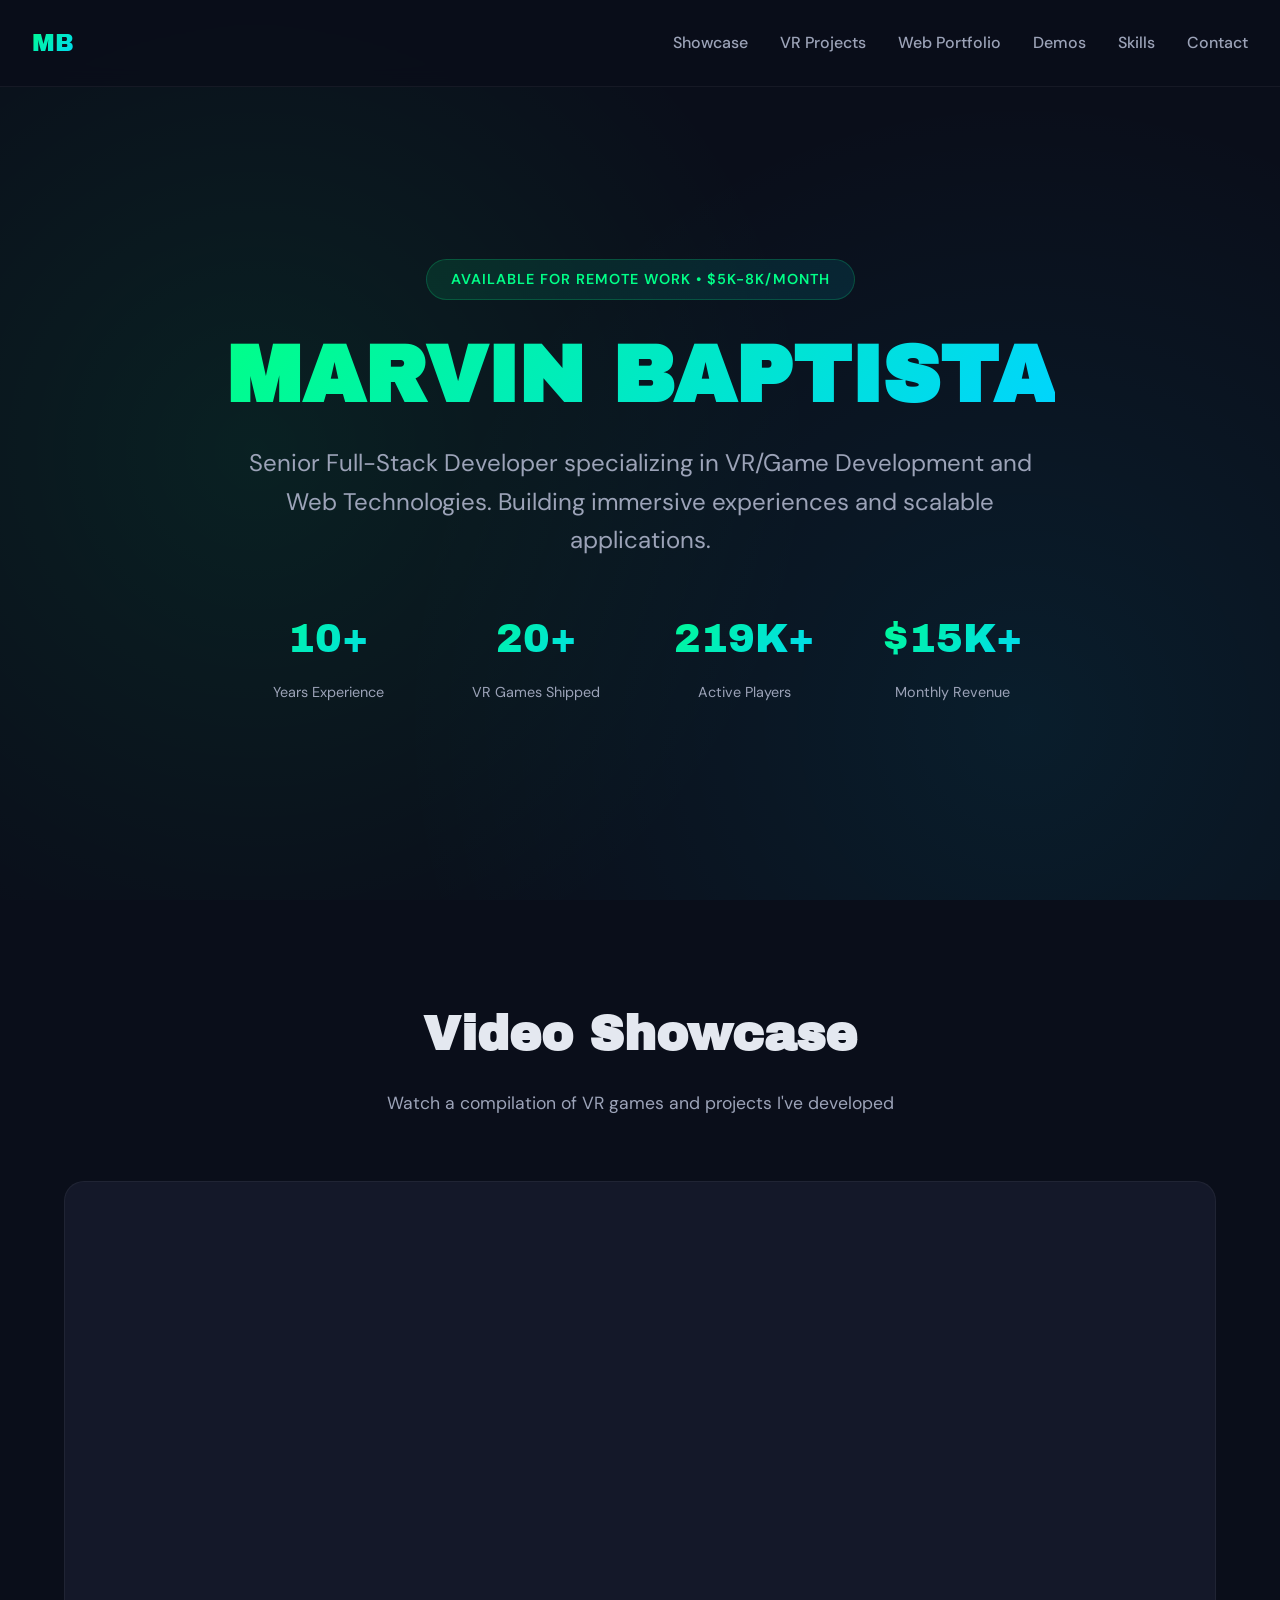
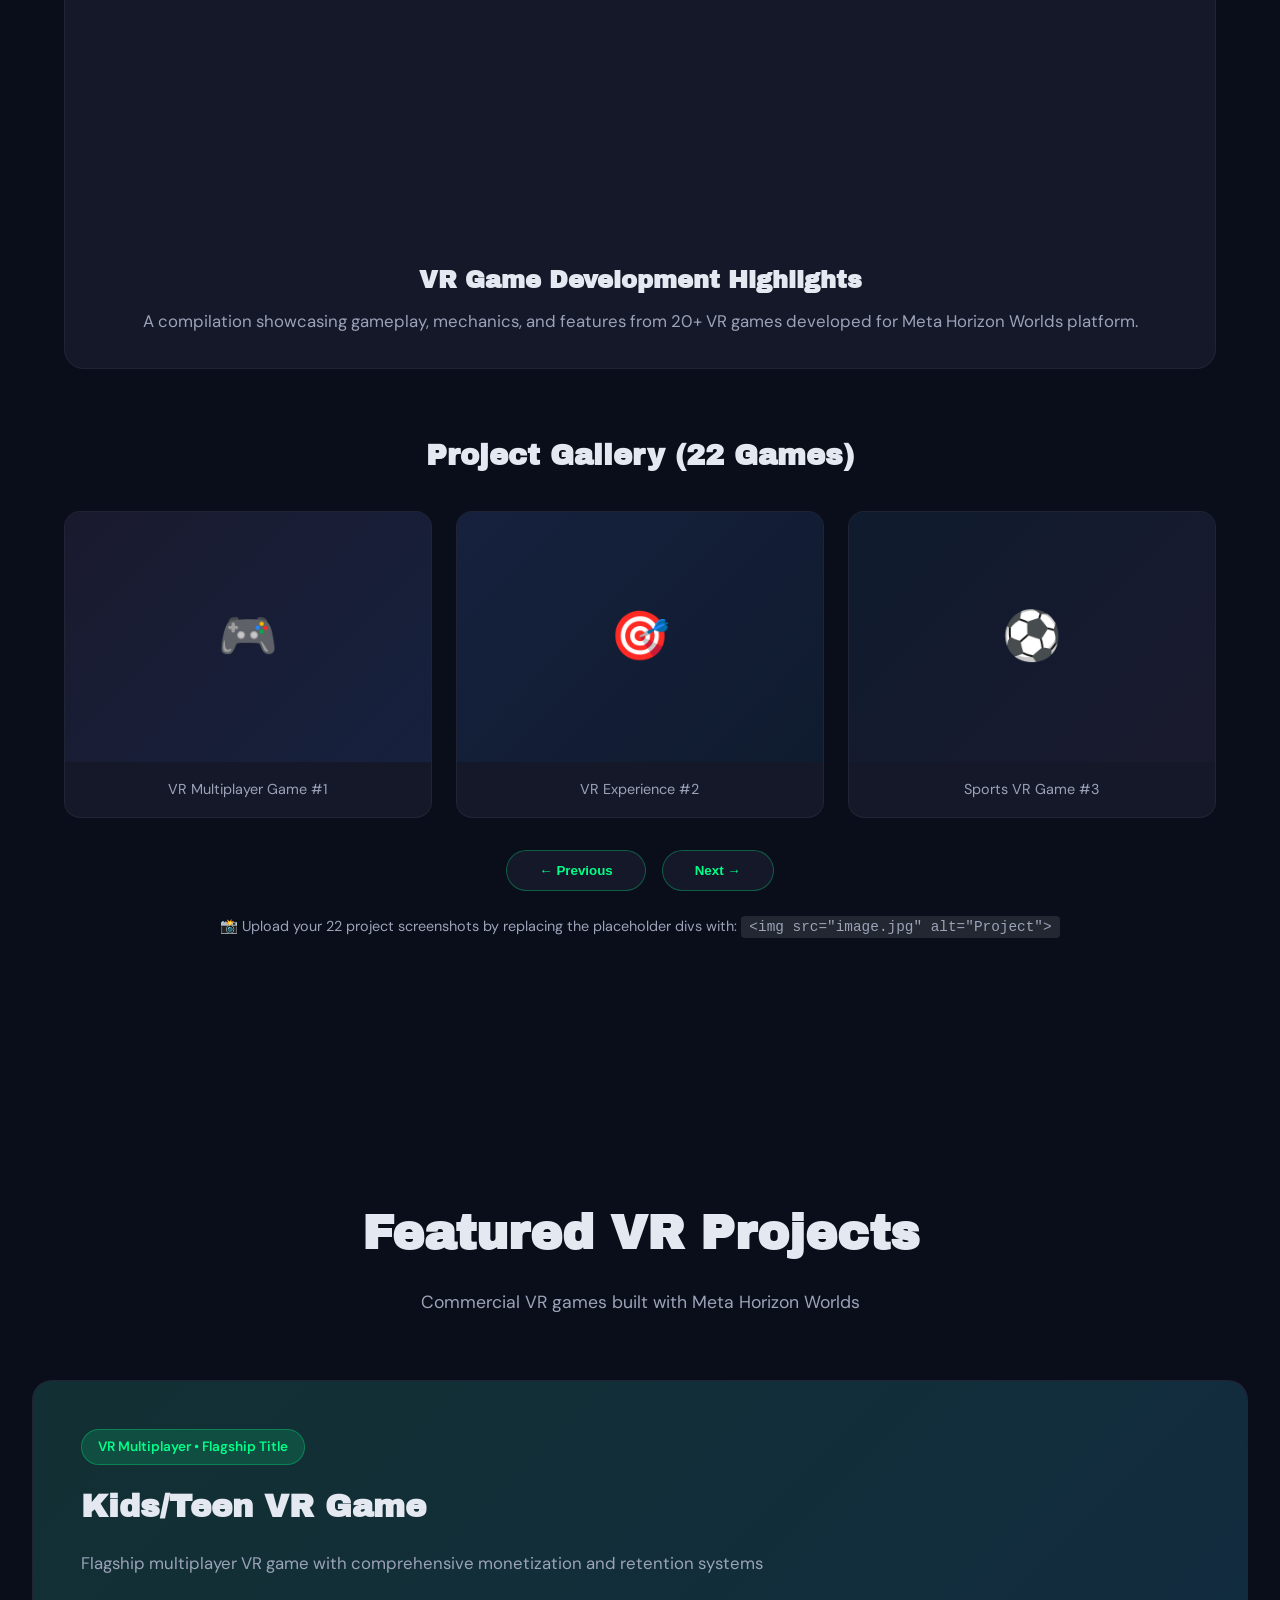
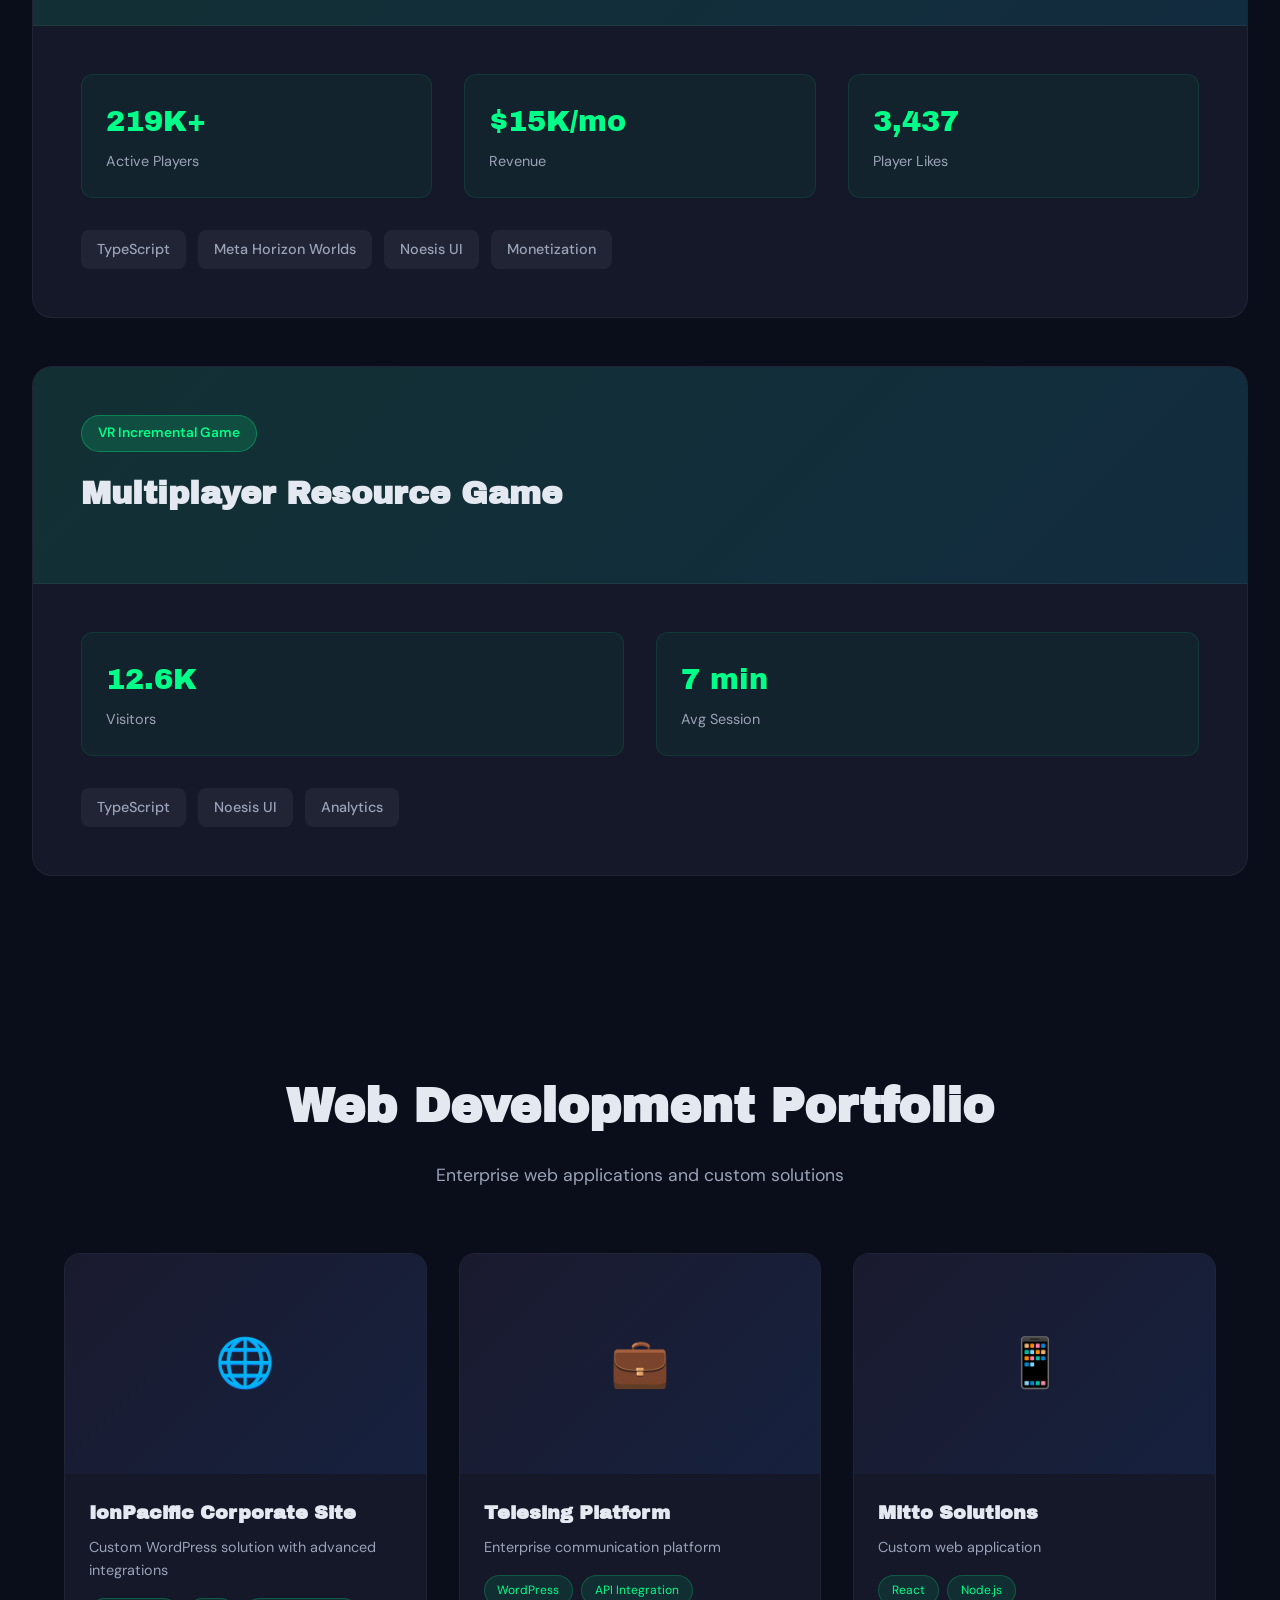
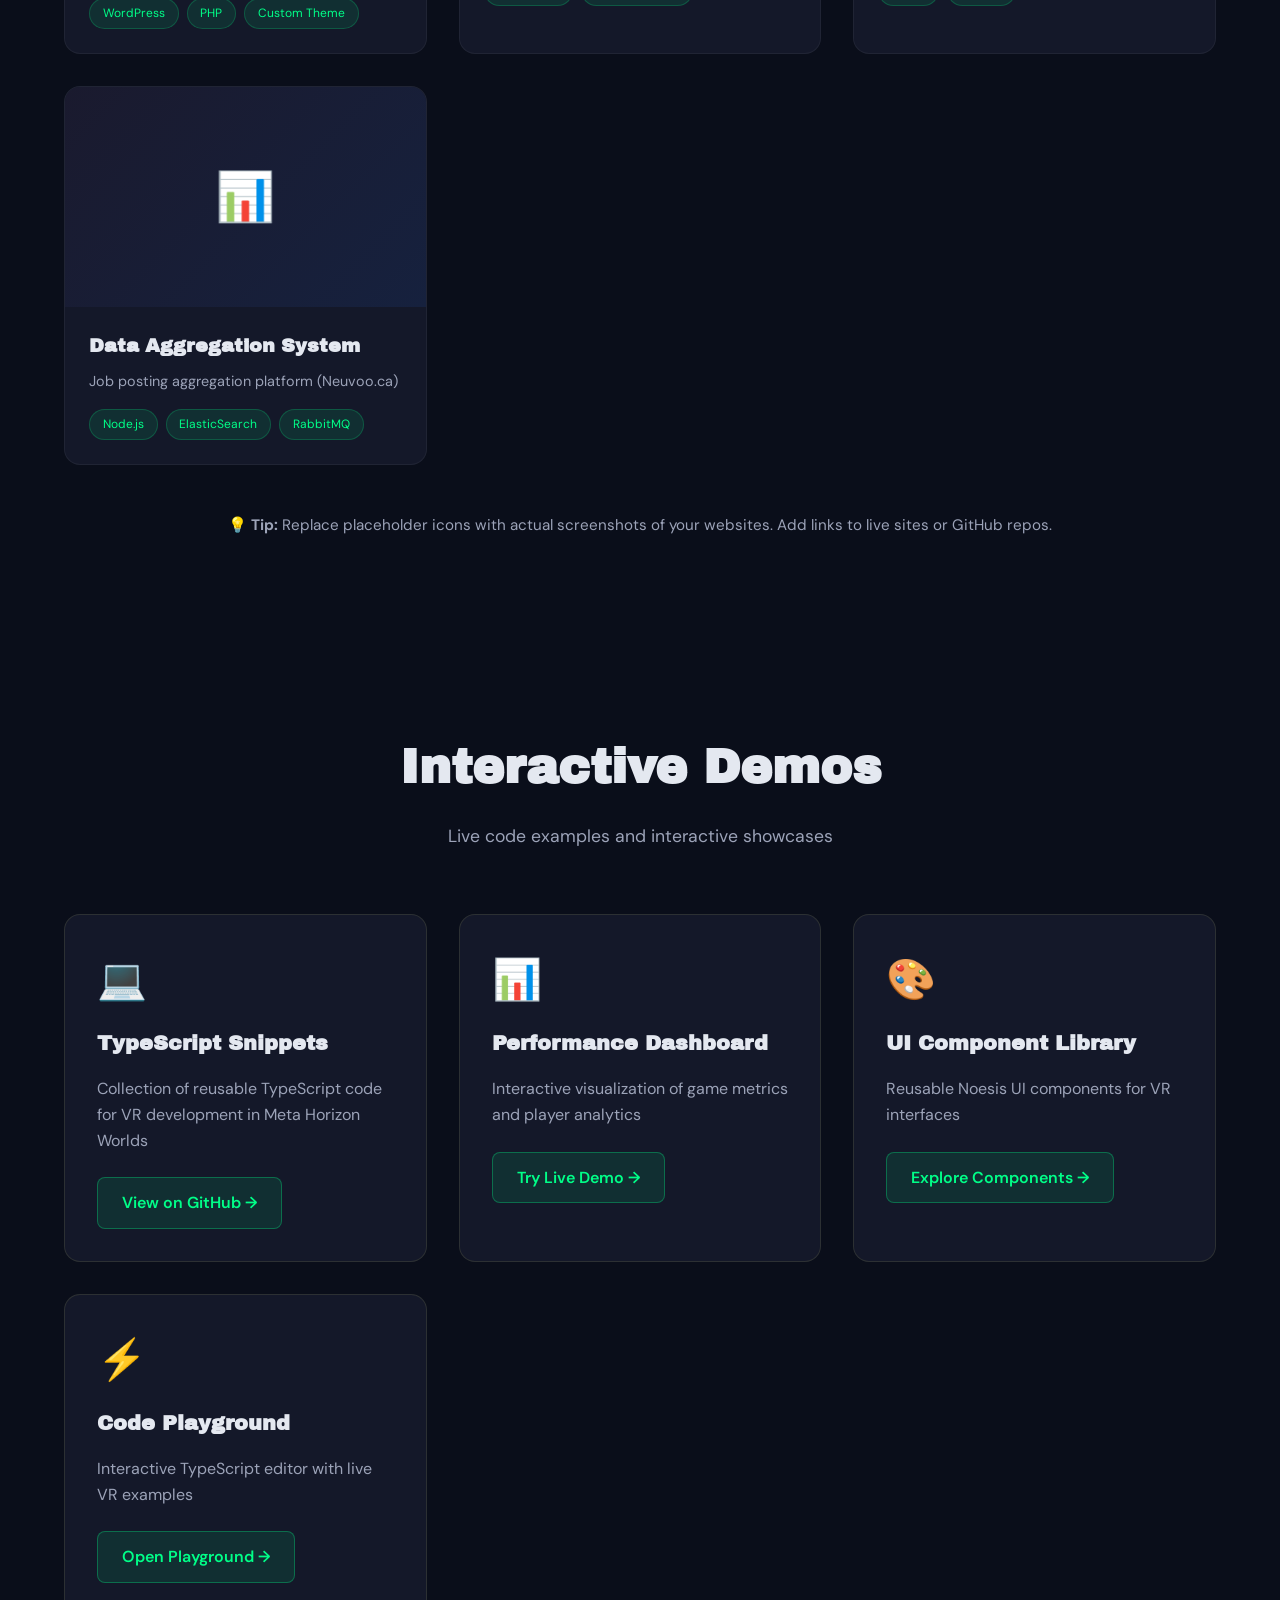
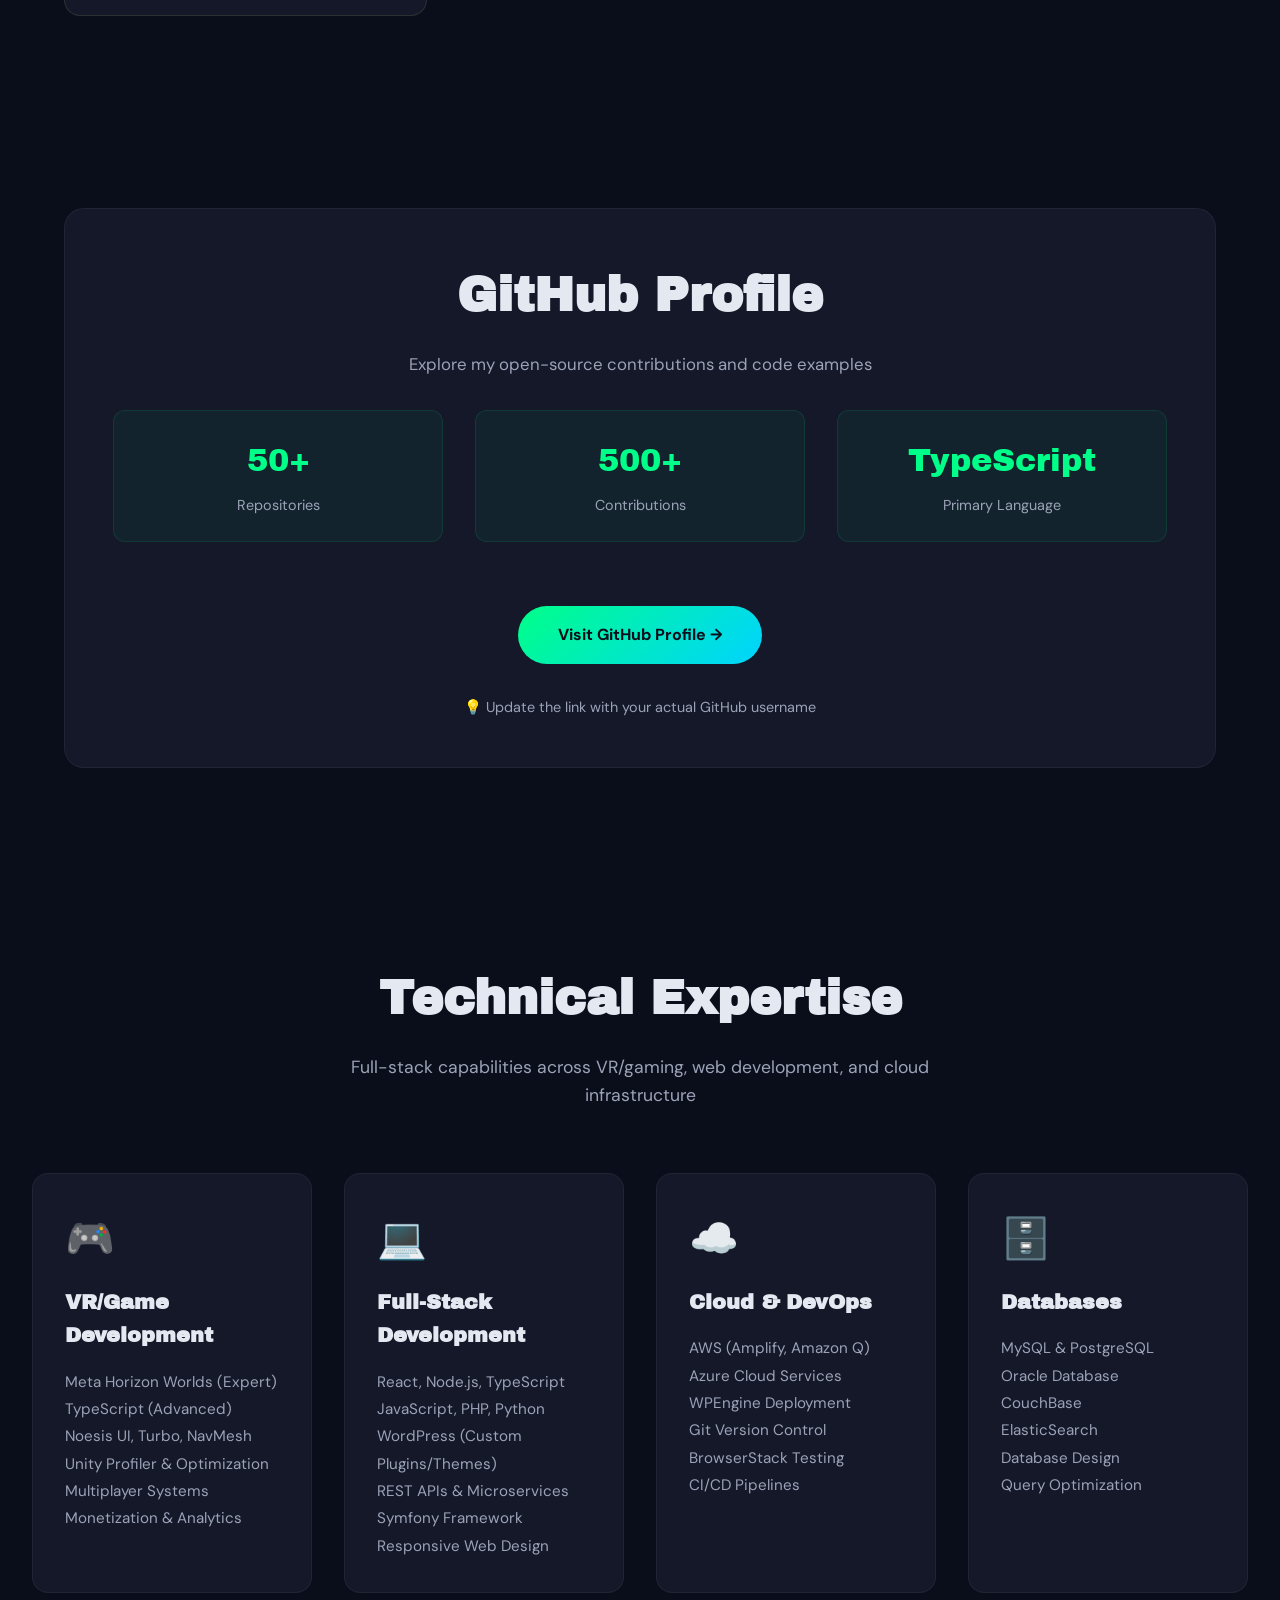
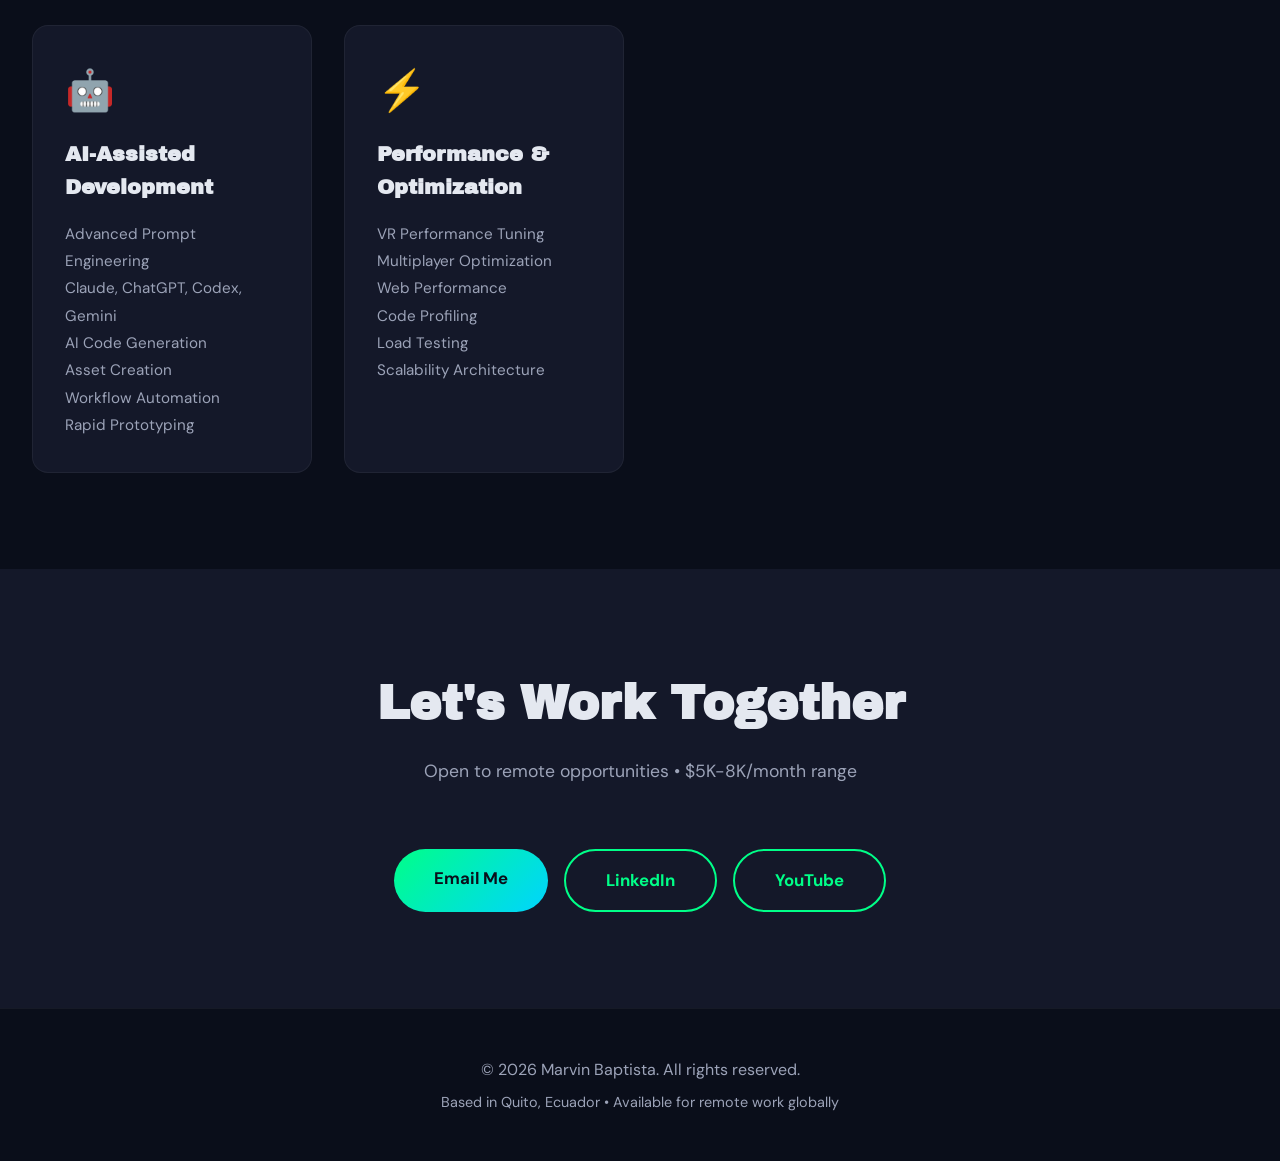
==== index.html @ b7f927a3 "Create index.html" ====
<!DOCTYPE html>
<html lang="en">
<head>
    <meta charset="UTF-8">
    <meta name="viewport" content="width=device-width, initial-scale=1.0">
    <title>Marvin Baptista - Senior Full-Stack Developer | VR/Game Development</title>
    <meta name="description" content="Senior Full-Stack Developer specializing in VR/Game Development and Web Technologies. 10+ years experience, 20+ shipped VR games, $15K+ monthly revenue.">
    
    <link rel="preconnect" href="https://fonts.googleapis.com">
    <link rel="preconnect" href="https://fonts.gstatic.com" crossorigin>
    <link href="https://fonts.googleapis.com/css2?family=Archivo+Black&family=DM+Sans:wght@400;500;700&display=swap" rel="stylesheet">
    
    <style>
        * {
            margin: 0;
            padding: 0;
            box-sizing: border-box;
        }

        :root {
            --bg-dark: #0a0e1a;
            --bg-card: #141829;
            --accent-primary: #00ff88;
            --accent-secondary: #00d4ff;
            --text-primary: #e4e8f0;
            --text-secondary: #9ca3b8;
            --gradient-1: linear-gradient(135deg, #00ff88 0%, #00d4ff 100%);
            --gradient-2: linear-gradient(135deg, rgba(0, 255, 136, 0.1) 0%, rgba(0, 212, 255, 0.1) 100%);
        }

        html {
            scroll-behavior: smooth;
        }

        body {
            font-family: 'DM Sans', -apple-system, BlinkMacSystemFont, sans-serif;
            background: var(--bg-dark);
            color: var(--text-primary);
            line-height: 1.6;
            overflow-x: hidden;
        }

        /* Navigation */
        nav {
            position: fixed;
            top: 0;
            width: 100%;
            background: rgba(10, 14, 26, 0.95);
            backdrop-filter: blur(10px);
            z-index: 1000;
            padding: 1.5rem 0;
            border-bottom: 1px solid rgba(255, 255, 255, 0.05);
        }

        nav .container {
            max-width: 1400px;
            margin: 0 auto;
            padding: 0 2rem;
            display: flex;
            justify-content: space-between;
            align-items: center;
        }

        nav .logo {
            font-family: 'Archivo Black', sans-serif;
            font-size: 1.5rem;
            background: var(--gradient-1);
            -webkit-background-clip: text;
            -webkit-text-fill-color: transparent;
            background-clip: text;
        }

        nav ul {
            display: flex;
            gap: 2rem;
            list-style: none;
        }

        nav a {
            color: var(--text-secondary);
            text-decoration: none;
            font-weight: 500;
            transition: color 0.3s;
        }

        nav a:hover {
            color: var(--accent-primary);
        }

        /* Hero Section */
        .hero {
            min-height: 100vh;
            display: flex;
            align-items: center;
            justify-content: center;
            position: relative;
            padding: 8rem 2rem 4rem;
            overflow: hidden;
        }

        .hero::before {
            content: '';
            position: absolute;
            top: 0;
            left: 0;
            right: 0;
            bottom: 0;
            background: 
                radial-gradient(circle at 20% 50%, rgba(0, 255, 136, 0.08) 0%, transparent 50%),
                radial-gradient(circle at 80% 80%, rgba(0, 212, 255, 0.08) 0%, transparent 50%);
            pointer-events: none;
        }

        .hero-content {
            max-width: 1200px;
            text-align: center;
            position: relative;
            z-index: 1;
        }

        .hero-label {
            display: inline-block;
            padding: 0.5rem 1.5rem;
            background: var(--gradient-2);
            border: 1px solid rgba(0, 255, 136, 0.2);
            border-radius: 50px;
            color: var(--accent-primary);
            font-size: 0.9rem;
            font-weight: 600;
            margin-bottom: 2rem;
            text-transform: uppercase;
            letter-spacing: 1px;
        }

        .hero h1 {
            font-family: 'Archivo Black', sans-serif;
            font-size: clamp(2.5rem, 8vw, 5rem);
            line-height: 1.1;
            margin-bottom: 1.5rem;
            background: var(--gradient-1);
            -webkit-background-clip: text;
            -webkit-text-fill-color: transparent;
            background-clip: text;
        }

        .hero .subtitle {
            font-size: clamp(1.1rem, 2.5vw, 1.5rem);
            color: var(--text-secondary);
            max-width: 800px;
            margin: 0 auto 3rem;
            font-weight: 400;
        }

        .hero-stats {
            display: grid;
            grid-template-columns: repeat(auto-fit, minmax(150px, 1fr));
            gap: 2rem;
            max-width: 800px;
            margin: 0 auto;
        }

        .stat {
            text-align: center;
        }

        .stat-number {
            font-family: 'Archivo Black', sans-serif;
            font-size: 2.5rem;
            background: var(--gradient-1);
            -webkit-background-clip: text;
            -webkit-text-fill-color: transparent;
            background-clip: text;
            display: block;
            margin-bottom: 0.5rem;
        }

        .stat-label {
            color: var(--text-secondary);
            font-size: 0.9rem;
        }

        /* Container */
        .container {
            max-width: 1400px;
            margin: 0 auto;
            padding: 0 2rem;
        }

        /* Section */
        section {
            padding: 6rem 2rem;
        }

        .section-title {
            font-family: 'Archivo Black', sans-serif;
            font-size: clamp(2rem, 5vw, 3rem);
            margin-bottom: 1rem;
            text-align: center;
        }

        .section-subtitle {
            text-align: center;
            color: var(--text-secondary);
            font-size: 1.1rem;
            max-width: 600px;
            margin: 0 auto 4rem;
        }

        /* Video Showcase Section */
        .video-showcase {
            background: var(--bg-card);
            border-radius: 20px;
            overflow: hidden;
            max-width: 1200px;
            margin: 0 auto 4rem;
            border: 1px solid rgba(255, 255, 255, 0.05);
        }

        .video-container {
            position: relative;
            padding-bottom: 56.25%; /* 16:9 */
            height: 0;
            overflow: hidden;
        }

        .video-container iframe {
            position: absolute;
            top: 0;
            left: 0;
            width: 100%;
            height: 100%;
        }

        .video-info {
            padding: 2rem;
            text-align: center;
        }

        .video-info h3 {
            font-family: 'Archivo Black', sans-serif;
            font-size: 1.5rem;
            margin-bottom: 0.5rem;
        }

        /* Project Gallery Carousel */
        .gallery-carousel {
            position: relative;
            max-width: 1200px;
            margin: 0 auto 4rem;
            overflow: hidden;
        }

        .carousel-container {
            display: flex;
            transition: transform 0.5s ease;
            gap: 1.5rem;
        }

        .carousel-item {
            min-width: calc(33.333% - 1rem);
            background: var(--bg-card);
            border-radius: 16px;
            overflow: hidden;
            border: 1px solid rgba(255, 255, 255, 0.05);
            transition: transform 0.3s;
        }

        .carousel-item:hover {
            transform: scale(1.05);
        }

        .carousel-item img {
            width: 100%;
            height: 250px;
            object-fit: cover;
            background: linear-gradient(135deg, #1a1a2e 0%, #16213e 100%);
            display: flex;
            align-items: center;
            justify-content: center;
            color: var(--text-secondary);
            font-size: 0.9rem;
        }

        .carousel-caption {
            padding: 1rem;
            text-align: center;
            font-size: 0.9rem;
            color: var(--text-secondary);
        }

        .carousel-controls {
            display: flex;
            justify-content: center;
            gap: 1rem;
            margin-top: 2rem;
        }

        .carousel-btn {
            background: var(--bg-card);
            border: 1px solid rgba(0, 255, 136, 0.3);
            color: var(--accent-primary);
            padding: 0.75rem 2rem;
            border-radius: 50px;
            cursor: pointer;
            font-weight: 600;
            transition: all 0.3s;
        }

        .carousel-btn:hover {
            background: rgba(0, 255, 136, 0.1);
            transform: translateY(-2px);
        }

        /* Web Portfolio Grid */
        .web-portfolio-grid {
            display: grid;
            grid-template-columns: repeat(auto-fill, minmax(350px, 1fr));
            gap: 2rem;
            max-width: 1400px;
            margin: 0 auto;
        }

        .portfolio-item {
            background: var(--bg-card);
            border-radius: 16px;
            overflow: hidden;
            border: 1px solid rgba(255, 255, 255, 0.05);
            transition: transform 0.3s, box-shadow 0.3s;
            cursor: pointer;
        }

        .portfolio-item:hover {
            transform: translateY(-5px);
            box-shadow: 0 20px 60px rgba(0, 255, 136, 0.15);
        }

        .portfolio-thumbnail {
            width: 100%;
            height: 220px;
            background: linear-gradient(135deg, #1a1a2e 0%, #16213e 100%);
            display: flex;
            align-items: center;
            justify-content: center;
            color: var(--text-secondary);
            font-size: 3rem;
            position: relative;
            overflow: hidden;
        }

        .portfolio-thumbnail::after {
            content: 'Click to view';
            position: absolute;
            bottom: 0;
            left: 0;
            right: 0;
            background: rgba(0, 255, 136, 0.9);
            color: var(--bg-dark);
            padding: 0.5rem;
            font-size: 0.85rem;
            font-weight: 600;
            text-align: center;
            transform: translateY(100%);
            transition: transform 0.3s;
        }

        .portfolio-item:hover .portfolio-thumbnail::after {
            transform: translateY(0);
        }

        .portfolio-info {
            padding: 1.5rem;
        }

        .portfolio-info h3 {
            font-family: 'Archivo Black', sans-serif;
            font-size: 1.2rem;
            margin-bottom: 0.5rem;
        }

        .portfolio-info p {
            color: var(--text-secondary);
            font-size: 0.9rem;
            margin-bottom: 1rem;
        }

        .portfolio-tags {
            display: flex;
            flex-wrap: wrap;
            gap: 0.5rem;
        }

        .portfolio-tag {
            padding: 0.3rem 0.8rem;
            background: rgba(0, 255, 136, 0.1);
            border: 1px solid rgba(0, 255, 136, 0.2);
            border-radius: 20px;
            font-size: 0.75rem;
            color: var(--accent-primary);
        }

        /* GitHub Section */
        .github-section {
            background: var(--bg-card);
            border-radius: 20px;
            padding: 3rem;
            max-width: 1200px;
            margin: 0 auto;
            border: 1px solid rgba(255, 255, 255, 0.05);
            text-align: center;
        }

        .github-stats {
            display: grid;
            grid-template-columns: repeat(auto-fit, minmax(200px, 1fr));
            gap: 2rem;
            margin: 2rem 0;
        }

        .github-stat {
            padding: 1.5rem;
            background: rgba(0, 255, 136, 0.05);
            border-radius: 12px;
            border: 1px solid rgba(0, 255, 136, 0.1);
        }

        .github-stat-value {
            font-family: 'Archivo Black', sans-serif;
            font-size: 2rem;
            color: var(--accent-primary);
            margin-bottom: 0.5rem;
        }

        .github-link {
            display: inline-block;
            margin-top: 2rem;
            padding: 1rem 2.5rem;
            background: var(--gradient-1);
            color: var(--bg-dark);
            text-decoration: none;
            font-weight: 700;
            border-radius: 50px;
            transition: transform 0.3s, box-shadow 0.3s;
        }

        .github-link:hover {
            transform: translateY(-3px);
            box-shadow: 0 10px 30px rgba(0, 255, 136, 0.3);
        }

        /* Interactive Demos */
        .demo-grid {
            display: grid;
            grid-template-columns: repeat(auto-fit, minmax(300px, 1fr));
            gap: 2rem;
            max-width: 1400px;
            margin: 0 auto;
        }

        .demo-card {
            background: var(--bg-card);
            border-radius: 16px;
            padding: 2rem;
            border: 1px solid rgba(255, 255, 136, 0.1);
            transition: all 0.3s;
            position: relative;
            overflow: hidden;
        }

        .demo-card::before {
            content: '';
            position: absolute;
            top: 0;
            left: 0;
            right: 0;
            height: 4px;
            background: var(--gradient-1);
            transform: scaleX(0);
            transition: transform 0.3s;
        }

        .demo-card:hover::before {
            transform: scaleX(1);
        }

        .demo-card:hover {
            transform: translateY(-5px);
            border-color: rgba(0, 255, 136, 0.3);
        }

        .demo-icon {
            font-size: 2.5rem;
            margin-bottom: 1rem;
        }

        .demo-card h3 {
            font-family: 'Archivo Black', sans-serif;
            font-size: 1.3rem;
            margin-bottom: 1rem;
        }

        .demo-card p {
            color: var(--text-secondary);
            margin-bottom: 1.5rem;
        }

        .demo-btn {
            display: inline-block;
            padding: 0.75rem 1.5rem;
            background: rgba(0, 255, 136, 0.1);
            border: 1px solid rgba(0, 255, 136, 0.3);
            color: var(--accent-primary);
            text-decoration: none;
            border-radius: 8px;
            font-weight: 600;
            transition: all 0.3s;
        }

        .demo-btn:hover {
            background: rgba(0, 255, 136, 0.2);
            transform: translateX(5px);
        }

        /* Case Studies - keeping from v1 */
        .case-studies {
            display: grid;
            gap: 3rem;
            max-width: 1400px;
            margin: 0 auto;
        }

        .case-study {
            background: var(--bg-card);
            border-radius: 20px;
            overflow: hidden;
            border: 1px solid rgba(255, 255, 255, 0.05);
            transition: transform 0.3s, box-shadow 0.3s;
        }

        .case-study:hover {
            transform: translateY(-5px);
            box-shadow: 0 20px 60px rgba(0, 255, 136, 0.1);
        }

        .case-study-header {
            padding: 3rem;
            background: var(--gradient-2);
            border-bottom: 1px solid rgba(255, 255, 255, 0.05);
        }

        .case-tag {
            display: inline-block;
            padding: 0.4rem 1rem;
            background: rgba(0, 255, 136, 0.15);
            border: 1px solid rgba(0, 255, 136, 0.3);
            border-radius: 50px;
            color: var(--accent-primary);
            font-size: 0.85rem;
            font-weight: 600;
            margin-bottom: 1rem;
        }

        .case-study h3 {
            font-family: 'Archivo Black', sans-serif;
            font-size: 2rem;
            margin-bottom: 1rem;
        }

        .case-study-description {
            color: var(--text-secondary);
            font-size: 1.05rem;
            line-height: 1.7;
        }

        .case-study-content {
            padding: 3rem;
        }

        .case-metrics {
            display: grid;
            grid-template-columns: repeat(auto-fit, minmax(200px, 1fr));
            gap: 2rem;
            margin-bottom: 2rem;
        }

        .metric {
            padding: 1.5rem;
            background: rgba(0, 255, 136, 0.05);
            border-radius: 12px;
            border: 1px solid rgba(0, 255, 136, 0.1);
        }

        .metric-value {
            font-family: 'Archivo Black', sans-serif;
            font-size: 1.8rem;
            color: var(--accent-primary);
            margin-bottom: 0.3rem;
        }

        .metric-label {
            color: var(--text-secondary);
            font-size: 0.9rem;
        }

        .tech-stack {
            display: flex;
            flex-wrap: wrap;
            gap: 0.75rem;
            margin-top: 2rem;
        }

        .tech-tag {
            padding: 0.5rem 1rem;
            background: rgba(255, 255, 255, 0.05);
            border-radius: 8px;
            color: var(--text-secondary);
            font-size: 0.9rem;
            font-weight: 500;
        }

        /* Skills Grid */
        .skills-grid {
            display: grid;
            grid-template-columns: repeat(auto-fit, minmax(280px, 1fr));
            gap: 2rem;
            max-width: 1400px;
            margin: 0 auto;
        }

        .skill-card {
            background: var(--bg-card);
            padding: 2rem;
            border-radius: 16px;
            border: 1px solid rgba(255, 255, 255, 0.05);
            transition: transform 0.3s;
        }

        .skill-card:hover {
            transform: translateY(-5px);
        }

        .skill-icon {
            font-size: 2.5rem;
            margin-bottom: 1rem;
        }

        .skill-card h3 {
            font-family: 'Archivo Black', sans-serif;
            font-size: 1.3rem;
            margin-bottom: 1rem;
        }

        .skill-list {
            color: var(--text-secondary);
            font-size: 0.95rem;
            line-height: 1.8;
        }

        /* Contact Section */
        .contact {
            background: var(--bg-card);
            text-align: center;
        }

        .contact-buttons {
            display: flex;
            gap: 1rem;
            justify-content: center;
            flex-wrap: wrap;
            margin-top: 2rem;
        }

        .btn {
            display: inline-block;
            padding: 1rem 2.5rem;
            background: var(--gradient-1);
            color: var(--bg-dark);
            text-decoration: none;
            font-weight: 700;
            border-radius: 50px;
            transition: transform 0.3s, box-shadow 0.3s;
            font-size: 1.05rem;
        }

        .btn:hover {
            transform: translateY(-3px);
            box-shadow: 0 10px 30px rgba(0, 255, 136, 0.3);
        }

        .btn-secondary {
            background: transparent;
            border: 2px solid var(--accent-primary);
            color: var(--accent-primary);
        }

        .btn-secondary:hover {
            background: rgba(0, 255, 136, 0.1);
        }

        /* Footer */
        footer {
            padding: 3rem 2rem;
            text-align: center;
            color: var(--text-secondary);
            border-top: 1px solid rgba(255, 255, 255, 0.05);
        }

        /* Responsive */
        @media (max-width: 768px) {
            nav ul {
                gap: 1rem;
                font-size: 0.9rem;
            }

            .hero-stats {
                grid-template-columns: 1fr;
                gap: 1.5rem;
            }

            .carousel-item {
                min-width: calc(100% - 1rem);
            }

            .case-study-header,
            .case-study-content {
                padding: 2rem;
            }

            .case-metrics {
                grid-template-columns: 1fr;
            }

            .contact-buttons {
                flex-direction: column;
                align-items: stretch;
            }

            .web-portfolio-grid {
                grid-template-columns: 1fr;
            }
        }
    </style>
</head>
<body>
    <!-- Navigation -->
    <nav>
        <div class="container">
            <div class="logo">MB</div>
            <ul>
                <li><a href="#showcase">Showcase</a></li>
                <li><a href="#work">VR Projects</a></li>
                <li><a href="#web">Web Portfolio</a></li>
                <li><a href="#demos">Demos</a></li>
                <li><a href="#skills">Skills</a></li>
                <li><a href="#contact">Contact</a></li>
            </ul>
        </div>
    </nav>

    <!-- Hero Section -->
    <section class="hero">
        <div class="hero-content">
            <div class="hero-label">Available for Remote Work • $5K-8K/month</div>
            <h1>MARVIN BAPTISTA</h1>
            <p class="subtitle">
                Senior Full-Stack Developer specializing in VR/Game Development and Web Technologies. 
                Building immersive experiences and scalable applications.
            </p>
            <div class="hero-stats">
                <div class="stat">
                    <span class="stat-number">10+</span>
                    <span class="stat-label">Years Experience</span>
                </div>
                <div class="stat">
                    <span class="stat-number">20+</span>
                    <span class="stat-label">VR Games Shipped</span>
                </div>
                <div class="stat">
                    <span class="stat-number">219K+</span>
                    <span class="stat-label">Active Players</span>
                </div>
                <div class="stat">
                    <span class="stat-number">$15K+</span>
                    <span class="stat-label">Monthly Revenue</span>
                </div>
            </div>
        </div>
    </section>

    <!-- Video Showcase Section -->
    <section id="showcase">
        <h2 class="section-title">Video Showcase</h2>
        <p class="section-subtitle">
            Watch a compilation of VR games and projects I've developed
        </p>
        
        <div class="container">
            <div class="video-showcase">
                <div class="video-container">
                    <!-- Replace VIDEO_ID with your actual YouTube video ID -->
                    <iframe 
                        src="https://www.youtube.com/embed/VIDEO_ID" 
                        title="Marvin Baptista - VR Game Development Showcase" 
                        frameborder="0" 
                        allow="accelerometer; autoplay; clipboard-write; encrypted-media; gyroscope; picture-in-picture" 
                        allowfullscreen>
                    </iframe>
                </div>
                <div class="video-info">
                    <h3>VR Game Development Highlights</h3>
                    <p class="case-study-description">
                        A compilation showcasing gameplay, mechanics, and features from 20+ VR games 
                        developed for Meta Horizon Worlds platform.
                    </p>
                </div>
            </div>

            <!-- Project Gallery Carousel -->
            <div class="gallery-carousel">
                <h3 style="text-align: center; font-family: 'Archivo Black'; margin-bottom: 2rem; font-size: 1.8rem;">
                    Project Gallery (22 Games)
                </h3>
                <div class="carousel-container" id="carousel">
                    <!-- Placeholder for 22 project images -->
                    <div class="carousel-item">
                        <div style="width: 100%; height: 250px; background: linear-gradient(135deg, #1a1a2e 0%, #16213e 100%); display: flex; align-items: center; justify-content: center; color: #9ca3b8; font-size: 3rem;">🎮</div>
                        <div class="carousel-caption">VR Multiplayer Game #1</div>
                    </div>
                    <div class="carousel-item">
                        <div style="width: 100%; height: 250px; background: linear-gradient(135deg, #16213e 0%, #0f1b2e 100%); display: flex; align-items: center; justify-content: center; color: #9ca3b8; font-size: 3rem;">🎯</div>
                        <div class="carousel-caption">VR Experience #2</div>
                    </div>
                    <div class="carousel-item">
                        <div style="width: 100%; height: 250px; background: linear-gradient(135deg, #0f1b2e 0%, #1a1a2e 100%); display: flex; align-items: center; justify-content: center; color: #9ca3b8; font-size: 3rem;">⚽</div>
                        <div class="carousel-caption">Sports VR Game #3</div>
                    </div>
                    <div class="carousel-item">
                        <div style="width: 100%; height: 250px; background: linear-gradient(135deg, #1a1a2e 0%, #16213e 100%); display: flex; align-items: center; justify-content: center; color: #9ca3b8; font-size: 3rem;">🏃</div>
                        <div class="carousel-caption">Action Game #4</div>
                    </div>
                    <div class="carousel-item">
                        <div style="width: 100%; height: 250px; background: linear-gradient(135deg, #16213e 0%, #0f1b2e 100%); display: flex; align-items: center; justify-content: center; color: #9ca3b8; font-size: 3rem;">🎨</div>
                        <div class="carousel-caption">Creative VR #5</div>
                    </div>
                    <div class="carousel-item">
                        <div style="width: 100%; height: 250px; background: linear-gradient(135deg, #0f1b2e 0%, #1a1a2e 100%); display: flex; align-items: center; justify-content: center; color: #9ca3b8; font-size: 3rem;">🏆</div>
                        <div class="carousel-caption">Competitive Game #6</div>
                    </div>
                    <!-- Add 16 more items to reach 22 total -->
                </div>
                <div class="carousel-controls">
                    <button class="carousel-btn" onclick="scrollCarousel(-1)">← Previous</button>
                    <button class="carousel-btn" onclick="scrollCarousel(1)">Next →</button>
                </div>
                <p style="text-align: center; color: var(--text-secondary); margin-top: 1.5rem; font-size: 0.9rem;">
                    📸 Upload your 22 project screenshots by replacing the placeholder divs with: 
                    <code style="background: rgba(255,255,255,0.1); padding: 0.2rem 0.5rem; border-radius: 4px;">&lt;img src="image.jpg" alt="Project"&gt;</code>
                </p>
            </div>
        </div>
    </section>

    <!-- VR Projects Case Studies (condensed from v1) -->
    <section id="work">
        <h2 class="section-title">Featured VR Projects</h2>
        <p class="section-subtitle">
            Commercial VR games built with Meta Horizon Worlds
        </p>
        
        <div class="case-studies">
            <!-- Case Study 1 - Condensed -->
            <div class="case-study">
                <div class="case-study-header">
                    <div class="case-tag">VR Multiplayer • Flagship Title</div>
                    <h3>Kids/Teen VR Game</h3>
                    <p class="case-study-description">
                        Flagship multiplayer VR game with comprehensive monetization and retention systems
                    </p>
                </div>
                <div class="case-study-content">
                    <div class="case-metrics">
                        <div class="metric">
                            <div class="metric-value">219K+</div>
                            <div class="metric-label">Active Players</div>
                        </div>
                        <div class="metric">
                            <div class="metric-value">$15K/mo</div>
                            <div class="metric-label">Revenue</div>
                        </div>
                        <div class="metric">
                            <div class="metric-value">3,437</div>
                            <div class="metric-label">Player Likes</div>
                        </div>
                    </div>
                    <div class="tech-stack">
                        <span class="tech-tag">TypeScript</span>
                        <span class="tech-tag">Meta Horizon Worlds</span>
                        <span class="tech-tag">Noesis UI</span>
                        <span class="tech-tag">Monetization</span>
                    </div>
                </div>
            </div>

            <!-- More condensed case studies -->
            <div class="case-study">
                <div class="case-study-header">
                    <div class="case-tag">VR Incremental Game</div>
                    <h3>Multiplayer Resource Game</h3>
                </div>
                <div class="case-study-content">
                    <div class="case-metrics">
                        <div class="metric">
                            <div class="metric-value">12.6K</div>
                            <div class="metric-label">Visitors</div>
                        </div>
                        <div class="metric">
                            <div class="metric-value">7 min</div>
                            <div class="metric-label">Avg Session</div>
                        </div>
                    </div>
                    <div class="tech-stack">
                        <span class="tech-tag">TypeScript</span>
                        <span class="tech-tag">Noesis UI</span>
                        <span class="tech-tag">Analytics</span>
                    </div>
                </div>
            </div>
        </div>
    </section>

    <!-- Web Portfolio Section - NEW -->
    <section id="web">
        <h2 class="section-title">Web Development Portfolio</h2>
        <p class="section-subtitle">
            Enterprise web applications and custom solutions
        </p>
        
        <div class="container">
            <div class="web-portfolio-grid">
                <!-- Web Project 1 -->
                <div class="portfolio-item">
                    <div class="portfolio-thumbnail">🌐</div>
                    <div class="portfolio-info">
                        <h3>IonPacific Corporate Site</h3>
                        <p>Custom WordPress solution with advanced integrations</p>
                        <div class="portfolio-tags">
                            <span class="portfolio-tag">WordPress</span>
                            <span class="portfolio-tag">PHP</span>
                            <span class="portfolio-tag">Custom Theme</span>
                        </div>
                    </div>
                </div>

                <!-- Web Project 2 -->
                <div class="portfolio-item">
                    <div class="portfolio-thumbnail">💼</div>
                    <div class="portfolio-info">
                        <h3>Telesing Platform</h3>
                        <p>Enterprise communication platform</p>
                        <div class="portfolio-tags">
                            <span class="portfolio-tag">WordPress</span>
                            <span class="portfolio-tag">API Integration</span>
                        </div>
                    </div>
                </div>

                <!-- Web Project 3 -->
                <div class="portfolio-item">
                    <div class="portfolio-thumbnail">📱</div>
                    <div class="portfolio-info">
                        <h3>Mitto Solutions</h3>
                        <p>Custom web application</p>
                        <div class="portfolio-tags">
                            <span class="portfolio-tag">React</span>
                            <span class="portfolio-tag">Node.js</span>
                        </div>
                    </div>
                </div>

                <!-- Add more portfolio items -->
                <div class="portfolio-item">
                    <div class="portfolio-thumbnail">📊</div>
                    <div class="portfolio-info">
                        <h3>Data Aggregation System</h3>
                        <p>Job posting aggregation platform (Neuvoo.ca)</p>
                        <div class="portfolio-tags">
                            <span class="portfolio-tag">Node.js</span>
                            <span class="portfolio-tag">ElasticSearch</span>
                            <span class="portfolio-tag">RabbitMQ</span>
                        </div>
                    </div>
                </div>
            </div>
            
            <p style="text-align: center; color: var(--text-secondary); margin-top: 3rem; font-size: 0.95rem;">
                💡 <strong>Tip:</strong> Replace placeholder icons with actual screenshots of your websites. 
                Add links to live sites or GitHub repos.
            </p>
        </div>
    </section>

    <!-- Interactive Demos Section - NEW -->
    <section id="demos">
        <h2 class="section-title">Interactive Demos</h2>
        <p class="section-subtitle">
            Live code examples and interactive showcases
        </p>
        
        <div class="container">
            <div class="demo-grid">
                <div class="demo-card">
                    <div class="demo-icon">💻</div>
                    <h3>TypeScript Snippets</h3>
                    <p>Collection of reusable TypeScript code for VR development in Meta Horizon Worlds</p>
                    <a href="#" class="demo-btn">View on GitHub →</a>
                </div>

                <div class="demo-card">
                    <div class="demo-icon">📊</div>
                    <h3>Performance Dashboard</h3>
                    <p>Interactive visualization of game metrics and player analytics</p>
                    <a href="#" class="demo-btn">Try Live Demo →</a>
                </div>

                <div class="demo-card">
                    <div class="demo-icon">🎨</div>
                    <h3>UI Component Library</h3>
                    <p>Reusable Noesis UI components for VR interfaces</p>
                    <a href="#" class="demo-btn">Explore Components →</a>
                </div>

                <div class="demo-card">
                    <div class="demo-icon">⚡</div>
                    <h3>Code Playground</h3>
                    <p>Interactive TypeScript editor with live VR examples</p>
                    <a href="#" class="demo-btn">Open Playground →</a>
                </div>
            </div>
        </div>
    </section>

    <!-- GitHub Section - NEW -->
    <section id="github">
        <div class="container">
            <div class="github-section">
                <h2 class="section-title" style="margin-bottom: 1rem;">GitHub Profile</h2>
                <p class="case-study-description" style="max-width: 600px; margin: 0 auto 2rem;">
                    Explore my open-source contributions and code examples
                </p>
                
                <div class="github-stats">
                    <div class="github-stat">
                        <div class="github-stat-value">50+</div>
                        <div class="stat-label">Repositories</div>
                    </div>
                    <div class="github-stat">
                        <div class="github-stat-value">500+</div>
                        <div class="stat-label">Contributions</div>
                    </div>
                    <div class="github-stat">
                        <div class="github-stat-value">TypeScript</div>
                        <div class="stat-label">Primary Language</div>
                    </div>
                </div>
                
                <a href="https://github.com/YOUR_GITHUB_USERNAME" target="_blank" class="github-link">
                    Visit GitHub Profile →
                </a>
                
                <p style="color: var(--text-secondary); margin-top: 2rem; font-size: 0.9rem;">
                    💡 Update the link with your actual GitHub username
                </p>
            </div>
        </div>
    </section>

    <!-- Skills Section (from v1) -->
    <section id="skills">
        <h2 class="section-title">Technical Expertise</h2>
        <p class="section-subtitle">
            Full-stack capabilities across VR/gaming, web development, and cloud infrastructure
        </p>
        
        <div class="skills-grid">
            <div class="skill-card">
                <div class="skill-icon">🎮</div>
                <h3>VR/Game Development</h3>
                <div class="skill-list">
                    Meta Horizon Worlds (Expert)<br>
                    TypeScript (Advanced)<br>
                    Noesis UI, Turbo, NavMesh<br>
                    Unity Profiler & Optimization<br>
                    Multiplayer Systems<br>
                    Monetization & Analytics
                </div>
            </div>

            <div class="skill-card">
                <div class="skill-icon">💻</div>
                <h3>Full-Stack Development</h3>
                <div class="skill-list">
                    React, Node.js, TypeScript<br>
                    JavaScript, PHP, Python<br>
                    WordPress (Custom Plugins/Themes)<br>
                    REST APIs & Microservices<br>
                    Symfony Framework<br>
                    Responsive Web Design
                </div>
            </div>

            <div class="skill-card">
                <div class="skill-icon">☁️</div>
                <h3>Cloud & DevOps</h3>
                <div class="skill-list">
                    AWS (Amplify, Amazon Q)<br>
                    Azure Cloud Services<br>
                    WPEngine Deployment<br>
                    Git Version Control<br>
                    BrowserStack Testing<br>
                    CI/CD Pipelines
                </div>
            </div>

            <div class="skill-card">
                <div class="skill-icon">🗄️</div>
                <h3>Databases</h3>
                <div class="skill-list">
                    MySQL & PostgreSQL<br>
                    Oracle Database<br>
                    CouchBase<br>
                    ElasticSearch<br>
                    Database Design<br>
                    Query Optimization
                </div>
            </div>

            <div class="skill-card">
                <div class="skill-icon">🤖</div>
                <h3>AI-Assisted Development</h3>
                <div class="skill-list">
                    Advanced Prompt Engineering<br>
                    Claude, ChatGPT, Codex, Gemini<br>
                    AI Code Generation<br>
                    Asset Creation<br>
                    Workflow Automation<br>
                    Rapid Prototyping
                </div>
            </div>

            <div class="skill-card">
                <div class="skill-icon">⚡</div>
                <h3>Performance & Optimization</h3>
                <div class="skill-list">
                    VR Performance Tuning<br>
                    Multiplayer Optimization<br>
                    Web Performance<br>
                    Code Profiling<br>
                    Load Testing<br>
                    Scalability Architecture
                </div>
            </div>
        </div>
    </section>

    <!-- Contact Section (from v1) -->
    <section id="contact" class="contact">
        <h2 class="section-title">Let's Work Together</h2>
        <p class="section-subtitle">
            Open to remote opportunities • $5K-8K/month range
        </p>
        
        <div class="contact-buttons">
            <a href="mailto:marvinbaptista@gmail.com" class="btn">Email Me</a>
            <a href="https://linkedin.com/in/marvinbaptista" target="_blank" class="btn btn-secondary">LinkedIn</a>
            <a href="https://youtube.com/@marvinbaptistavr2288" target="_blank" class="btn btn-secondary">YouTube</a>
        </div>
    </section>

    <!-- Footer -->
    <footer>
        <p>&copy; 2026 Marvin Baptista. All rights reserved.</p>
        <p style="margin-top: 0.5rem; font-size: 0.9rem;">
            Based in Quito, Ecuador • Available for remote work globally
        </p>
    </footer>

    <script>
        // Carousel functionality
        let currentSlide = 0;
        const carousel = document.getElementById('carousel');
        const items = document.querySelectorAll('.carousel-item');
        const totalSlides = items.length;

        function scrollCarousel(direction) {
            const itemWidth = items[0].offsetWidth + 24; // width + gap
            currentSlide += direction;
            
            // Loop carousel
            if (currentSlide < 0) {
                currentSlide = totalSlides - 3;
            } else if (currentSlide > totalSlides - 3) {
                currentSlide = 0;
            }
            
            carousel.style.transform = `translateX(-${currentSlide * itemWidth}px)`;
        }

        // Auto-scroll carousel every 5 seconds
        setInterval(() => {
            scrollCarousel(1);
        }, 5000);
    </script>
</body>
</html>
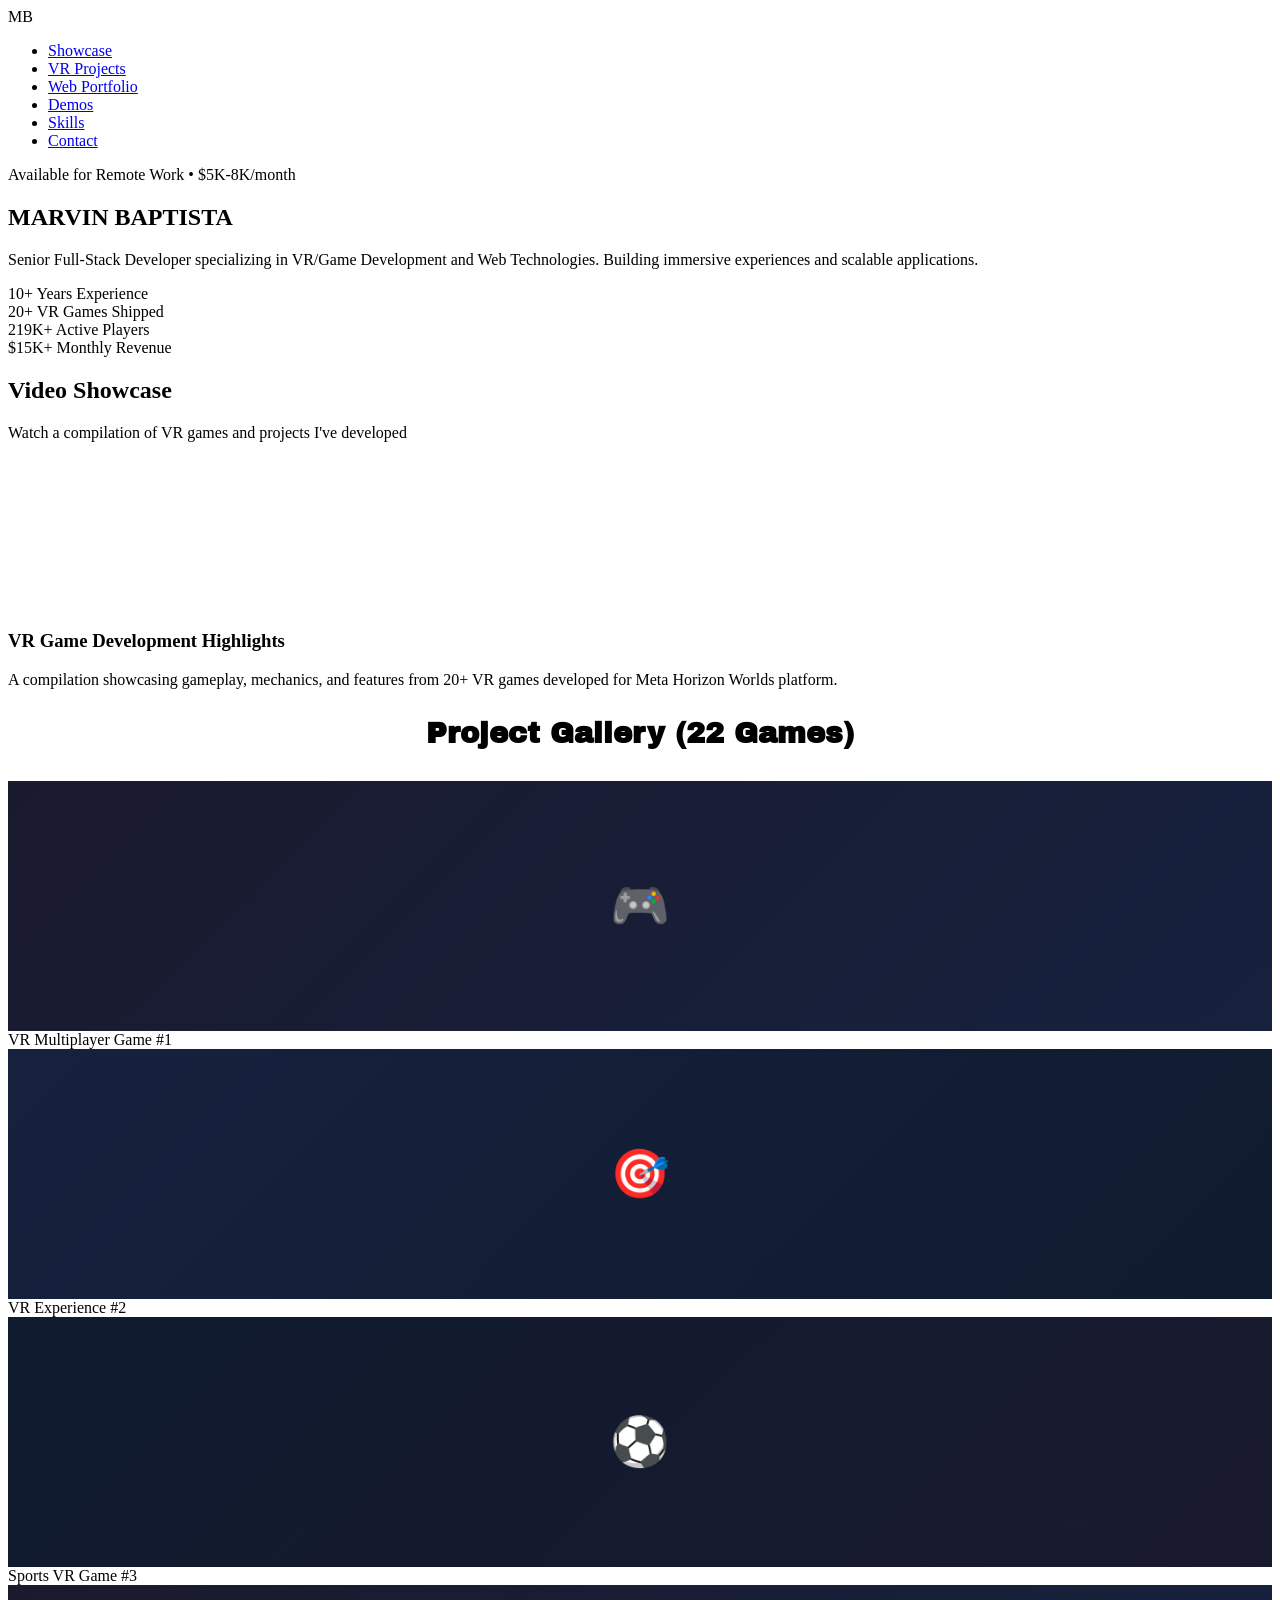
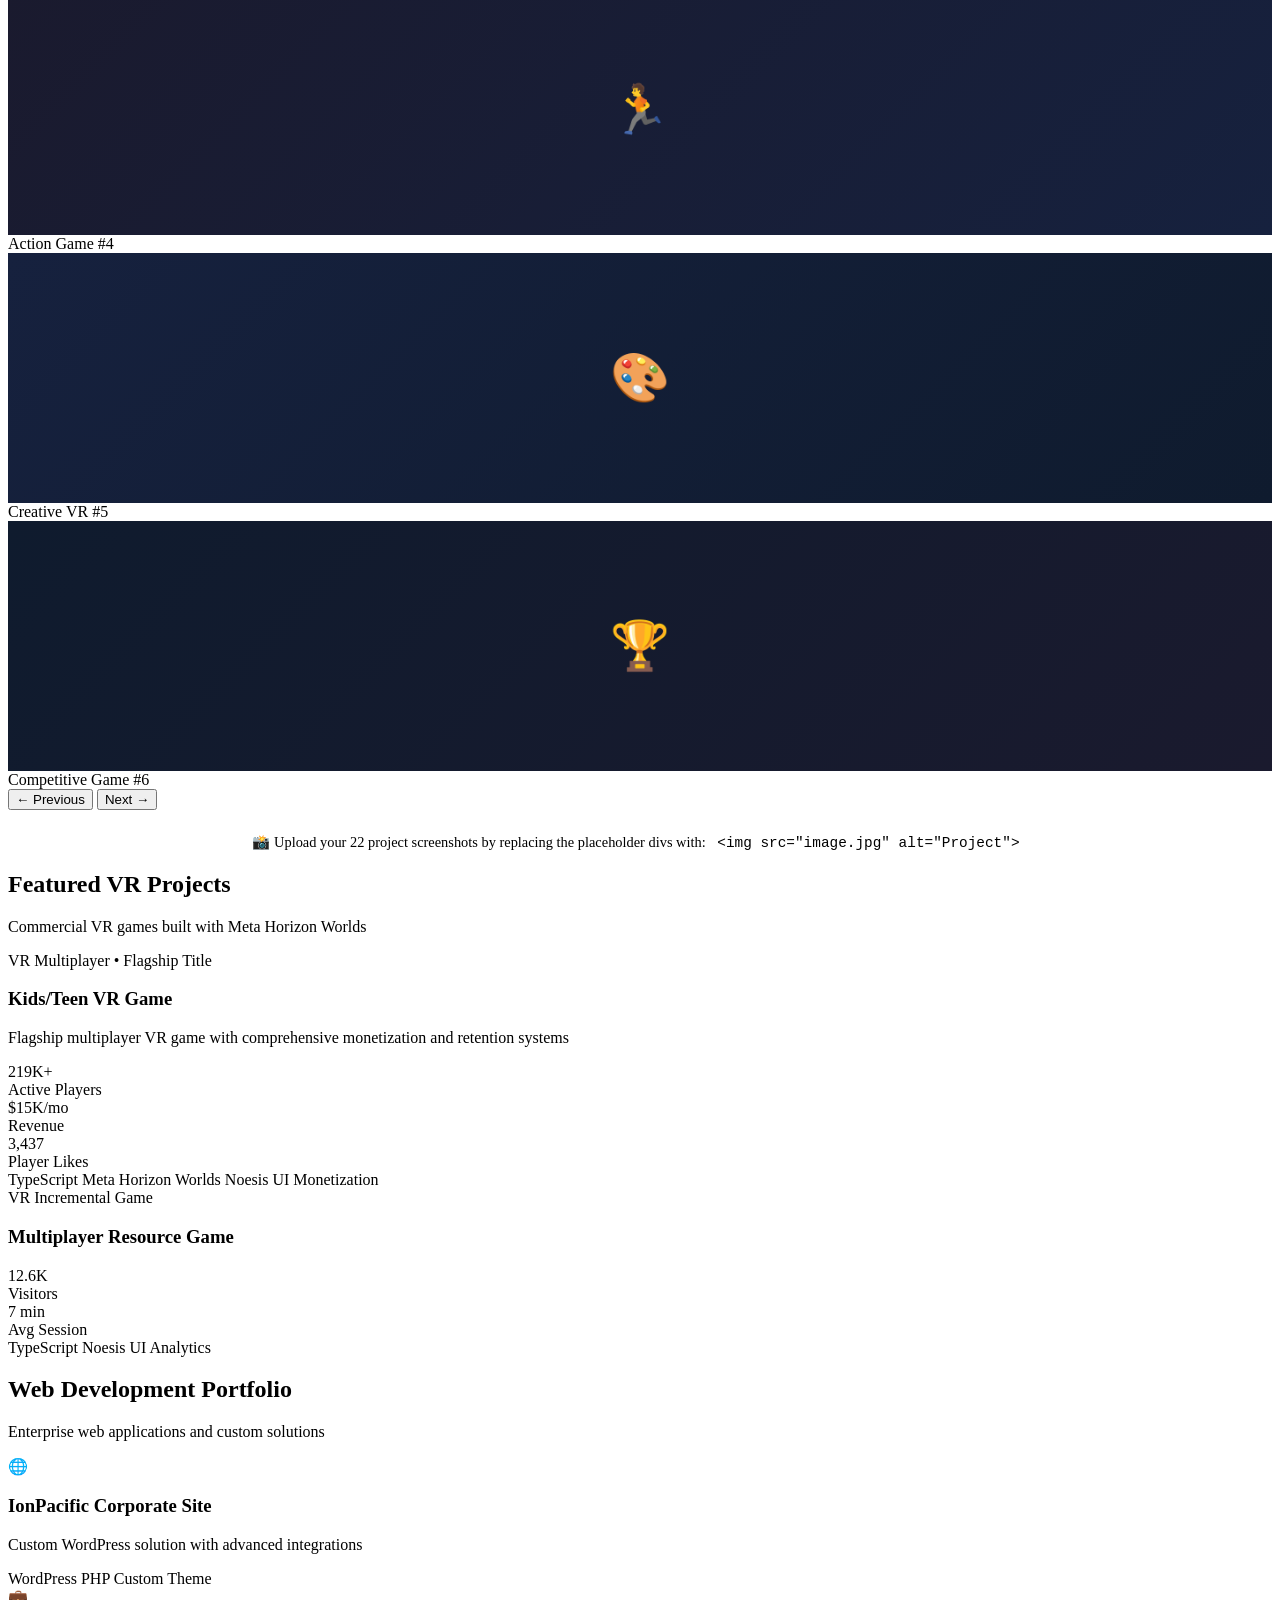
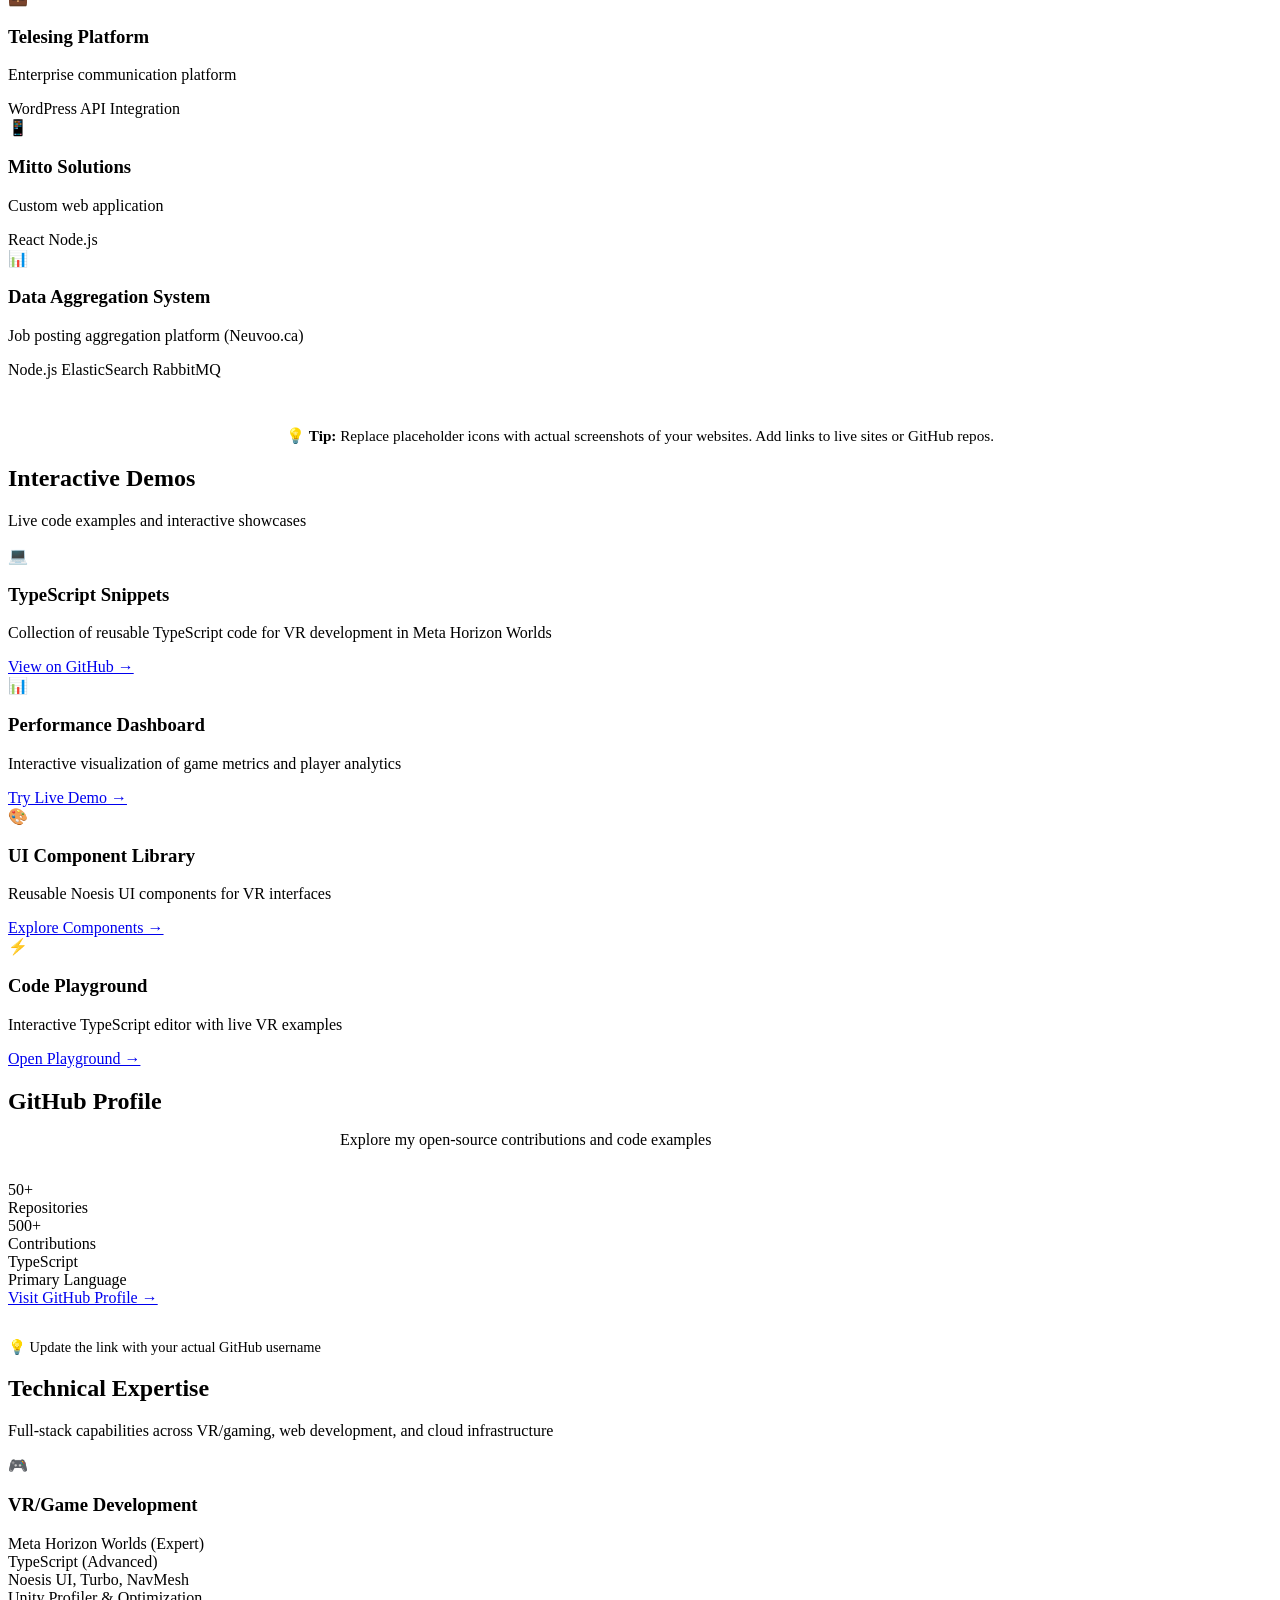
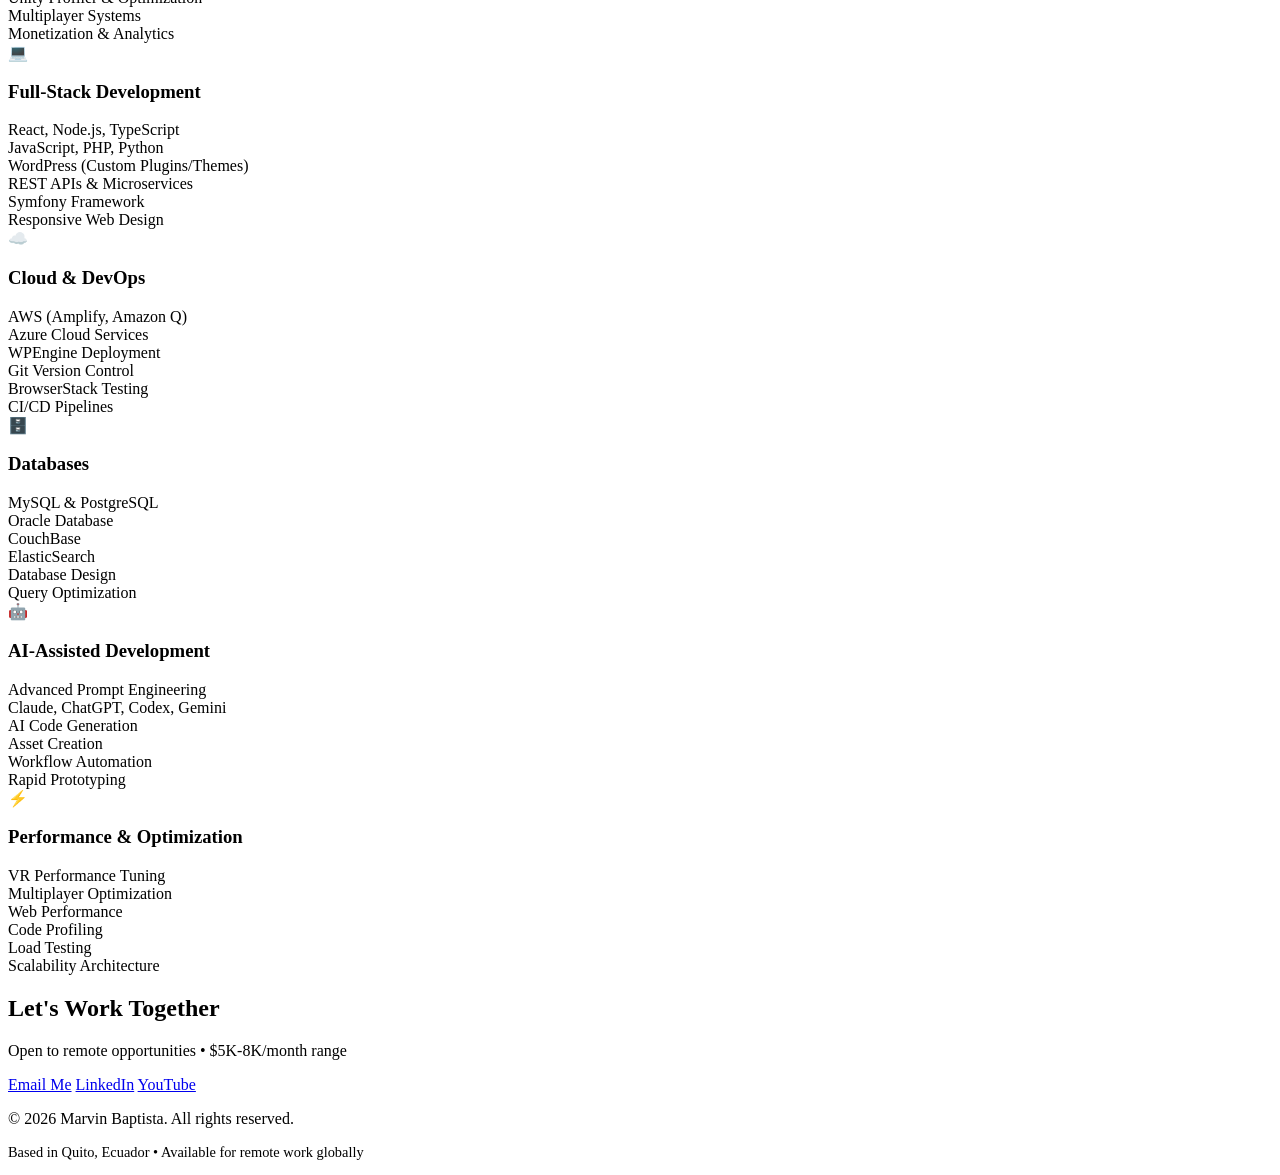
==== commit 11039056: "Update video and test page" ====
--- a/index.html
+++ b/index.html
@@ -10,735 +10,7 @@
     <link rel="preconnect" href="https://fonts.gstatic.com" crossorigin>
     <link href="https://fonts.googleapis.com/css2?family=Archivo+Black&family=DM+Sans:wght@400;500;700&display=swap" rel="stylesheet">
     
-    <style>
-        * {
-            margin: 0;
-            padding: 0;
-            box-sizing: border-box;
-        }
-
-        :root {
-            --bg-dark: #0a0e1a;
-            --bg-card: #141829;
-            --accent-primary: #00ff88;
-            --accent-secondary: #00d4ff;
-            --text-primary: #e4e8f0;
-            --text-secondary: #9ca3b8;
-            --gradient-1: linear-gradient(135deg, #00ff88 0%, #00d4ff 100%);
-            --gradient-2: linear-gradient(135deg, rgba(0, 255, 136, 0.1) 0%, rgba(0, 212, 255, 0.1) 100%);
-        }
-
-        html {
-            scroll-behavior: smooth;
-        }
-
-        body {
-            font-family: 'DM Sans', -apple-system, BlinkMacSystemFont, sans-serif;
-            background: var(--bg-dark);
-            color: var(--text-primary);
-            line-height: 1.6;
-            overflow-x: hidden;
-        }
-
-        /* Navigation */
-        nav {
-            position: fixed;
-            top: 0;
-            width: 100%;
-            background: rgba(10, 14, 26, 0.95);
-            backdrop-filter: blur(10px);
-            z-index: 1000;
-            padding: 1.5rem 0;
-            border-bottom: 1px solid rgba(255, 255, 255, 0.05);
-        }
-
-        nav .container {
-            max-width: 1400px;
-            margin: 0 auto;
-            padding: 0 2rem;
-            display: flex;
-            justify-content: space-between;
-            align-items: center;
-        }
-
-        nav .logo {
-            font-family: 'Archivo Black', sans-serif;
-            font-size: 1.5rem;
-            background: var(--gradient-1);
-            -webkit-background-clip: text;
-            -webkit-text-fill-color: transparent;
-            background-clip: text;
-        }
-
-        nav ul {
-            display: flex;
-            gap: 2rem;
-            list-style: none;
-        }
-
-        nav a {
-            color: var(--text-secondary);
-            text-decoration: none;
-            font-weight: 500;
-            transition: color 0.3s;
-        }
-
-        nav a:hover {
-            color: var(--accent-primary);
-        }
-
-        /* Hero Section */
-        .hero {
-            min-height: 100vh;
-            display: flex;
-            align-items: center;
-            justify-content: center;
-            position: relative;
-            padding: 8rem 2rem 4rem;
-            overflow: hidden;
-        }
-
-        .hero::before {
-            content: '';
-            position: absolute;
-            top: 0;
-            left: 0;
-            right: 0;
-            bottom: 0;
-            background: 
-                radial-gradient(circle at 20% 50%, rgba(0, 255, 136, 0.08) 0%, transparent 50%),
-                radial-gradient(circle at 80% 80%, rgba(0, 212, 255, 0.08) 0%, transparent 50%);
-            pointer-events: none;
-        }
-
-        .hero-content {
-            max-width: 1200px;
-            text-align: center;
-            position: relative;
-            z-index: 1;
-        }
-
-        .hero-label {
-            display: inline-block;
-            padding: 0.5rem 1.5rem;
-            background: var(--gradient-2);
-            border: 1px solid rgba(0, 255, 136, 0.2);
-            border-radius: 50px;
-            color: var(--accent-primary);
-            font-size: 0.9rem;
-            font-weight: 600;
-            margin-bottom: 2rem;
-            text-transform: uppercase;
-            letter-spacing: 1px;
-        }
-
-        .hero h1 {
-            font-family: 'Archivo Black', sans-serif;
-            font-size: clamp(2.5rem, 8vw, 5rem);
-            line-height: 1.1;
-            margin-bottom: 1.5rem;
-            background: var(--gradient-1);
-            -webkit-background-clip: text;
-            -webkit-text-fill-color: transparent;
-            background-clip: text;
-        }
-
-        .hero .subtitle {
-            font-size: clamp(1.1rem, 2.5vw, 1.5rem);
-            color: var(--text-secondary);
-            max-width: 800px;
-            margin: 0 auto 3rem;
-            font-weight: 400;
-        }
-
-        .hero-stats {
-            display: grid;
-            grid-template-columns: repeat(auto-fit, minmax(150px, 1fr));
-            gap: 2rem;
-            max-width: 800px;
-            margin: 0 auto;
-        }
-
-        .stat {
-            text-align: center;
-        }
-
-        .stat-number {
-            font-family: 'Archivo Black', sans-serif;
-            font-size: 2.5rem;
-            background: var(--gradient-1);
-            -webkit-background-clip: text;
-            -webkit-text-fill-color: transparent;
-            background-clip: text;
-            display: block;
-            margin-bottom: 0.5rem;
-        }
-
-        .stat-label {
-            color: var(--text-secondary);
-            font-size: 0.9rem;
-        }
-
-        /* Container */
-        .container {
-            max-width: 1400px;
-            margin: 0 auto;
-            padding: 0 2rem;
-        }
-
-        /* Section */
-        section {
-            padding: 6rem 2rem;
-        }
-
-        .section-title {
-            font-family: 'Archivo Black', sans-serif;
-            font-size: clamp(2rem, 5vw, 3rem);
-            margin-bottom: 1rem;
-            text-align: center;
-        }
-
-        .section-subtitle {
-            text-align: center;
-            color: var(--text-secondary);
-            font-size: 1.1rem;
-            max-width: 600px;
-            margin: 0 auto 4rem;
-        }
-
-        /* Video Showcase Section */
-        .video-showcase {
-            background: var(--bg-card);
-            border-radius: 20px;
-            overflow: hidden;
-            max-width: 1200px;
-            margin: 0 auto 4rem;
-            border: 1px solid rgba(255, 255, 255, 0.05);
-        }
-
-        .video-container {
-            position: relative;
-            padding-bottom: 56.25%; /* 16:9 */
-            height: 0;
-            overflow: hidden;
-        }
-
-        .video-container iframe {
-            position: absolute;
-            top: 0;
-            left: 0;
-            width: 100%;
-            height: 100%;
-        }
-
-        .video-info {
-            padding: 2rem;
-            text-align: center;
-        }
-
-        .video-info h3 {
-            font-family: 'Archivo Black', sans-serif;
-            font-size: 1.5rem;
-            margin-bottom: 0.5rem;
-        }
-
-        /* Project Gallery Carousel */
-        .gallery-carousel {
-            position: relative;
-            max-width: 1200px;
-            margin: 0 auto 4rem;
-            overflow: hidden;
-        }
-
-        .carousel-container {
-            display: flex;
-            transition: transform 0.5s ease;
-            gap: 1.5rem;
-        }
-
-        .carousel-item {
-            min-width: calc(33.333% - 1rem);
-            background: var(--bg-card);
-            border-radius: 16px;
-            overflow: hidden;
-            border: 1px solid rgba(255, 255, 255, 0.05);
-            transition: transform 0.3s;
-        }
-
-        .carousel-item:hover {
-            transform: scale(1.05);
-        }
-
-        .carousel-item img {
-            width: 100%;
-            height: 250px;
-            object-fit: cover;
-            background: linear-gradient(135deg, #1a1a2e 0%, #16213e 100%);
-            display: flex;
-            align-items: center;
-            justify-content: center;
-            color: var(--text-secondary);
-            font-size: 0.9rem;
-        }
-
-        .carousel-caption {
-            padding: 1rem;
-            text-align: center;
-            font-size: 0.9rem;
-            color: var(--text-secondary);
-        }
-
-        .carousel-controls {
-            display: flex;
-            justify-content: center;
-            gap: 1rem;
-            margin-top: 2rem;
-        }
-
-        .carousel-btn {
-            background: var(--bg-card);
-            border: 1px solid rgba(0, 255, 136, 0.3);
-            color: var(--accent-primary);
-            padding: 0.75rem 2rem;
-            border-radius: 50px;
-            cursor: pointer;
-            font-weight: 600;
-            transition: all 0.3s;
-        }
-
-        .carousel-btn:hover {
-            background: rgba(0, 255, 136, 0.1);
-            transform: translateY(-2px);
-        }
-
-        /* Web Portfolio Grid */
-        .web-portfolio-grid {
-            display: grid;
-            grid-template-columns: repeat(auto-fill, minmax(350px, 1fr));
-            gap: 2rem;
-            max-width: 1400px;
-            margin: 0 auto;
-        }
-
-        .portfolio-item {
-            background: var(--bg-card);
-            border-radius: 16px;
-            overflow: hidden;
-            border: 1px solid rgba(255, 255, 255, 0.05);
-            transition: transform 0.3s, box-shadow 0.3s;
-            cursor: pointer;
-        }
-
-        .portfolio-item:hover {
-            transform: translateY(-5px);
-            box-shadow: 0 20px 60px rgba(0, 255, 136, 0.15);
-        }
-
-        .portfolio-thumbnail {
-            width: 100%;
-            height: 220px;
-            background: linear-gradient(135deg, #1a1a2e 0%, #16213e 100%);
-            display: flex;
-            align-items: center;
-            justify-content: center;
-            color: var(--text-secondary);
-            font-size: 3rem;
-            position: relative;
-            overflow: hidden;
-        }
-
-        .portfolio-thumbnail::after {
-            content: 'Click to view';
-            position: absolute;
-            bottom: 0;
-            left: 0;
-            right: 0;
-            background: rgba(0, 255, 136, 0.9);
-            color: var(--bg-dark);
-            padding: 0.5rem;
-            font-size: 0.85rem;
-            font-weight: 600;
-            text-align: center;
-            transform: translateY(100%);
-            transition: transform 0.3s;
-        }
-
-        .portfolio-item:hover .portfolio-thumbnail::after {
-            transform: translateY(0);
-        }
-
-        .portfolio-info {
-            padding: 1.5rem;
-        }
-
-        .portfolio-info h3 {
-            font-family: 'Archivo Black', sans-serif;
-            font-size: 1.2rem;
-            margin-bottom: 0.5rem;
-        }
-
-        .portfolio-info p {
-            color: var(--text-secondary);
-            font-size: 0.9rem;
-            margin-bottom: 1rem;
-        }
-
-        .portfolio-tags {
-            display: flex;
-            flex-wrap: wrap;
-            gap: 0.5rem;
-        }
-
-        .portfolio-tag {
-            padding: 0.3rem 0.8rem;
-            background: rgba(0, 255, 136, 0.1);
-            border: 1px solid rgba(0, 255, 136, 0.2);
-            border-radius: 20px;
-            font-size: 0.75rem;
-            color: var(--accent-primary);
-        }
-
-        /* GitHub Section */
-        .github-section {
-            background: var(--bg-card);
-            border-radius: 20px;
-            padding: 3rem;
-            max-width: 1200px;
-            margin: 0 auto;
-            border: 1px solid rgba(255, 255, 255, 0.05);
-            text-align: center;
-        }
-
-        .github-stats {
-            display: grid;
-            grid-template-columns: repeat(auto-fit, minmax(200px, 1fr));
-            gap: 2rem;
-            margin: 2rem 0;
-        }
-
-        .github-stat {
-            padding: 1.5rem;
-            background: rgba(0, 255, 136, 0.05);
-            border-radius: 12px;
-            border: 1px solid rgba(0, 255, 136, 0.1);
-        }
-
-        .github-stat-value {
-            font-family: 'Archivo Black', sans-serif;
-            font-size: 2rem;
-            color: var(--accent-primary);
-            margin-bottom: 0.5rem;
-        }
-
-        .github-link {
-            display: inline-block;
-            margin-top: 2rem;
-            padding: 1rem 2.5rem;
-            background: var(--gradient-1);
-            color: var(--bg-dark);
-            text-decoration: none;
-            font-weight: 700;
-            border-radius: 50px;
-            transition: transform 0.3s, box-shadow 0.3s;
-        }
-
-        .github-link:hover {
-            transform: translateY(-3px);
-            box-shadow: 0 10px 30px rgba(0, 255, 136, 0.3);
-        }
-
-        /* Interactive Demos */
-        .demo-grid {
-            display: grid;
-            grid-template-columns: repeat(auto-fit, minmax(300px, 1fr));
-            gap: 2rem;
-            max-width: 1400px;
-            margin: 0 auto;
-        }
-
-        .demo-card {
-            background: var(--bg-card);
-            border-radius: 16px;
-            padding: 2rem;
-            border: 1px solid rgba(255, 255, 136, 0.1);
-            transition: all 0.3s;
-            position: relative;
-            overflow: hidden;
-        }
-
-        .demo-card::before {
-            content: '';
-            position: absolute;
-            top: 0;
-            left: 0;
-            right: 0;
-            height: 4px;
-            background: var(--gradient-1);
-            transform: scaleX(0);
-            transition: transform 0.3s;
-        }
-
-        .demo-card:hover::before {
-            transform: scaleX(1);
-        }
-
-        .demo-card:hover {
-            transform: translateY(-5px);
-            border-color: rgba(0, 255, 136, 0.3);
-        }
-
-        .demo-icon {
-            font-size: 2.5rem;
-            margin-bottom: 1rem;
-        }
-
-        .demo-card h3 {
-            font-family: 'Archivo Black', sans-serif;
-            font-size: 1.3rem;
-            margin-bottom: 1rem;
-        }
-
-        .demo-card p {
-            color: var(--text-secondary);
-            margin-bottom: 1.5rem;
-        }
-
-        .demo-btn {
-            display: inline-block;
-            padding: 0.75rem 1.5rem;
-            background: rgba(0, 255, 136, 0.1);
-            border: 1px solid rgba(0, 255, 136, 0.3);
-            color: var(--accent-primary);
-            text-decoration: none;
-            border-radius: 8px;
-            font-weight: 600;
-            transition: all 0.3s;
-        }
-
-        .demo-btn:hover {
-            background: rgba(0, 255, 136, 0.2);
-            transform: translateX(5px);
-        }
-
-        /* Case Studies - keeping from v1 */
-        .case-studies {
-            display: grid;
-            gap: 3rem;
-            max-width: 1400px;
-            margin: 0 auto;
-        }
-
-        .case-study {
-            background: var(--bg-card);
-            border-radius: 20px;
-            overflow: hidden;
-            border: 1px solid rgba(255, 255, 255, 0.05);
-            transition: transform 0.3s, box-shadow 0.3s;
-        }
-
-        .case-study:hover {
-            transform: translateY(-5px);
-            box-shadow: 0 20px 60px rgba(0, 255, 136, 0.1);
-        }
-
-        .case-study-header {
-            padding: 3rem;
-            background: var(--gradient-2);
-            border-bottom: 1px solid rgba(255, 255, 255, 0.05);
-        }
-
-        .case-tag {
-            display: inline-block;
-            padding: 0.4rem 1rem;
-            background: rgba(0, 255, 136, 0.15);
-            border: 1px solid rgba(0, 255, 136, 0.3);
-            border-radius: 50px;
-            color: var(--accent-primary);
-            font-size: 0.85rem;
-            font-weight: 600;
-            margin-bottom: 1rem;
-        }
-
-        .case-study h3 {
-            font-family: 'Archivo Black', sans-serif;
-            font-size: 2rem;
-            margin-bottom: 1rem;
-        }
-
-        .case-study-description {
-            color: var(--text-secondary);
-            font-size: 1.05rem;
-            line-height: 1.7;
-        }
-
-        .case-study-content {
-            padding: 3rem;
-        }
-
-        .case-metrics {
-            display: grid;
-            grid-template-columns: repeat(auto-fit, minmax(200px, 1fr));
-            gap: 2rem;
-            margin-bottom: 2rem;
-        }
-
-        .metric {
-            padding: 1.5rem;
-            background: rgba(0, 255, 136, 0.05);
-            border-radius: 12px;
-            border: 1px solid rgba(0, 255, 136, 0.1);
-        }
-
-        .metric-value {
-            font-family: 'Archivo Black', sans-serif;
-            font-size: 1.8rem;
-            color: var(--accent-primary);
-            margin-bottom: 0.3rem;
-        }
-
-        .metric-label {
-            color: var(--text-secondary);
-            font-size: 0.9rem;
-        }
-
-        .tech-stack {
-            display: flex;
-            flex-wrap: wrap;
-            gap: 0.75rem;
-            margin-top: 2rem;
-        }
-
-        .tech-tag {
-            padding: 0.5rem 1rem;
-            background: rgba(255, 255, 255, 0.05);
-            border-radius: 8px;
-            color: var(--text-secondary);
-            font-size: 0.9rem;
-            font-weight: 500;
-        }
-
-        /* Skills Grid */
-        .skills-grid {
-            display: grid;
-            grid-template-columns: repeat(auto-fit, minmax(280px, 1fr));
-            gap: 2rem;
-            max-width: 1400px;
-            margin: 0 auto;
-        }
-
-        .skill-card {
-            background: var(--bg-card);
-            padding: 2rem;
-            border-radius: 16px;
-            border: 1px solid rgba(255, 255, 255, 0.05);
-            transition: transform 0.3s;
-        }
-
-        .skill-card:hover {
-            transform: translateY(-5px);
-        }
-
-        .skill-icon {
-            font-size: 2.5rem;
-            margin-bottom: 1rem;
-        }
-
-        .skill-card h3 {
-            font-family: 'Archivo Black', sans-serif;
-            font-size: 1.3rem;
-            margin-bottom: 1rem;
-        }
-
-        .skill-list {
-            color: var(--text-secondary);
-            font-size: 0.95rem;
-            line-height: 1.8;
-        }
-
-        /* Contact Section */
-        .contact {
-            background: var(--bg-card);
-            text-align: center;
-        }
-
-        .contact-buttons {
-            display: flex;
-            gap: 1rem;
-            justify-content: center;
-            flex-wrap: wrap;
-            margin-top: 2rem;
-        }
-
-        .btn {
-            display: inline-block;
-            padding: 1rem 2.5rem;
-            background: var(--gradient-1);
-            color: var(--bg-dark);
-            text-decoration: none;
-            font-weight: 700;
-            border-radius: 50px;
-            transition: transform 0.3s, box-shadow 0.3s;
-            font-size: 1.05rem;
-        }
-
-        .btn:hover {
-            transform: translateY(-3px);
-            box-shadow: 0 10px 30px rgba(0, 255, 136, 0.3);
-        }
-
-        .btn-secondary {
-            background: transparent;
-            border: 2px solid var(--accent-primary);
-            color: var(--accent-primary);
-        }
-
-        .btn-secondary:hover {
-            background: rgba(0, 255, 136, 0.1);
-        }
-
-        /* Footer */
-        footer {
-            padding: 3rem 2rem;
-            text-align: center;
-            color: var(--text-secondary);
-            border-top: 1px solid rgba(255, 255, 255, 0.05);
-        }
-
-        /* Responsive */
-        @media (max-width: 768px) {
-            nav ul {
-                gap: 1rem;
-                font-size: 0.9rem;
-            }
-
-            .hero-stats {
-                grid-template-columns: 1fr;
-                gap: 1.5rem;
-            }
-
-            .carousel-item {
-                min-width: calc(100% - 1rem);
-            }
-
-            .case-study-header,
-            .case-study-content {
-                padding: 2rem;
-            }
-
-            .case-metrics {
-                grid-template-columns: 1fr;
-            }
-
-            .contact-buttons {
-                flex-direction: column;
-                align-items: stretch;
-            }
-
-            .web-portfolio-grid {
-                grid-template-columns: 1fr;
-            }
-        }
-    </style>
+    <link rel="stylesheet" href="assets/css/style.css">
 </head>
 <body>
     <!-- Navigation -->
@@ -798,8 +70,8 @@
                 <div class="video-container">
                     <!-- Replace VIDEO_ID with your actual YouTube video ID -->
                     <iframe 
-                        src="https://www.youtube.com/embed/VIDEO_ID" 
-                        title="Marvin Baptista - VR Game Development Showcase" 
+                        src="https://youtu.be/90lKkxqsgBM" 
+                        title="Marvin Baptista - VR Game Development Showcase." 
                         frameborder="0" 
                         allow="accelerometer; autoplay; clipboard-write; encrypted-media; gyroscope; picture-in-picture" 
                         allowfullscreen>
@@ -1209,5 +481,6 @@
             scrollCarousel(1);
         }, 5000);
     </script>
+    <script src="assets/js/main.js"></script>
 </body>
 </html>
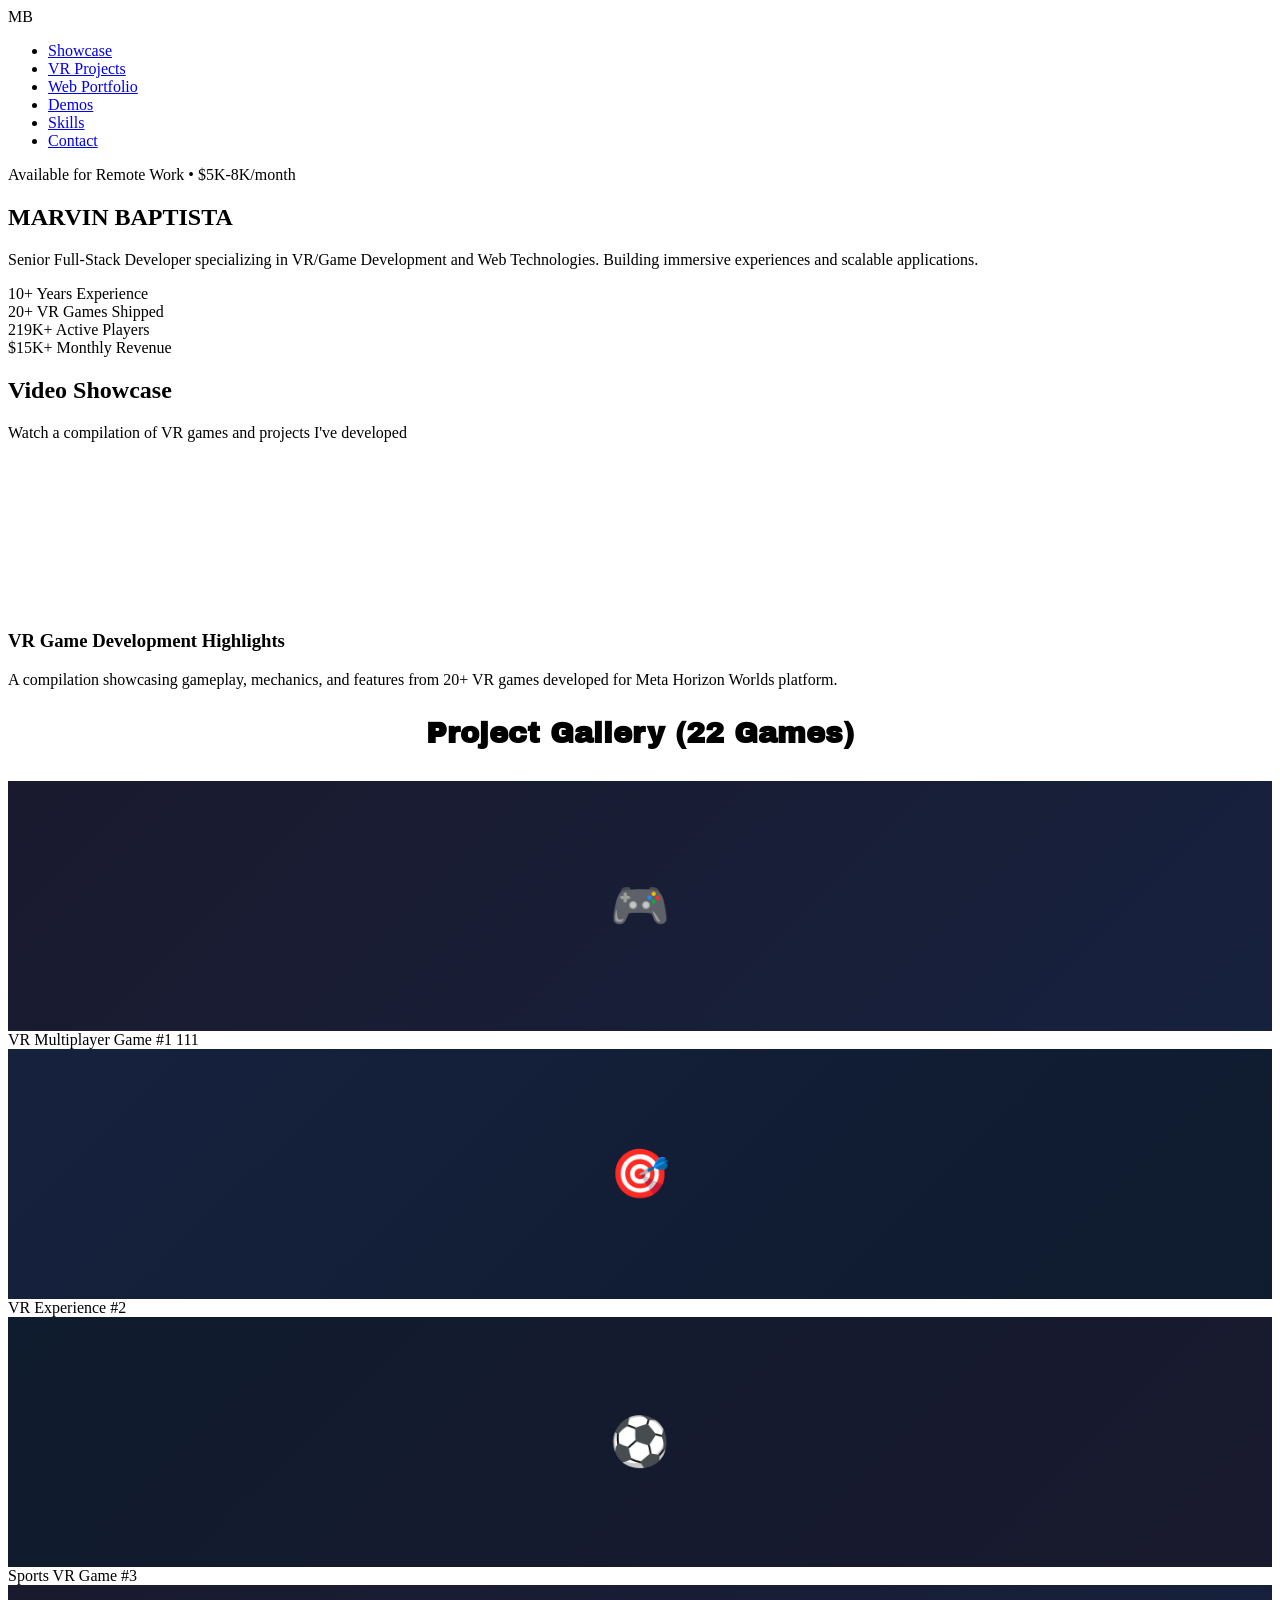
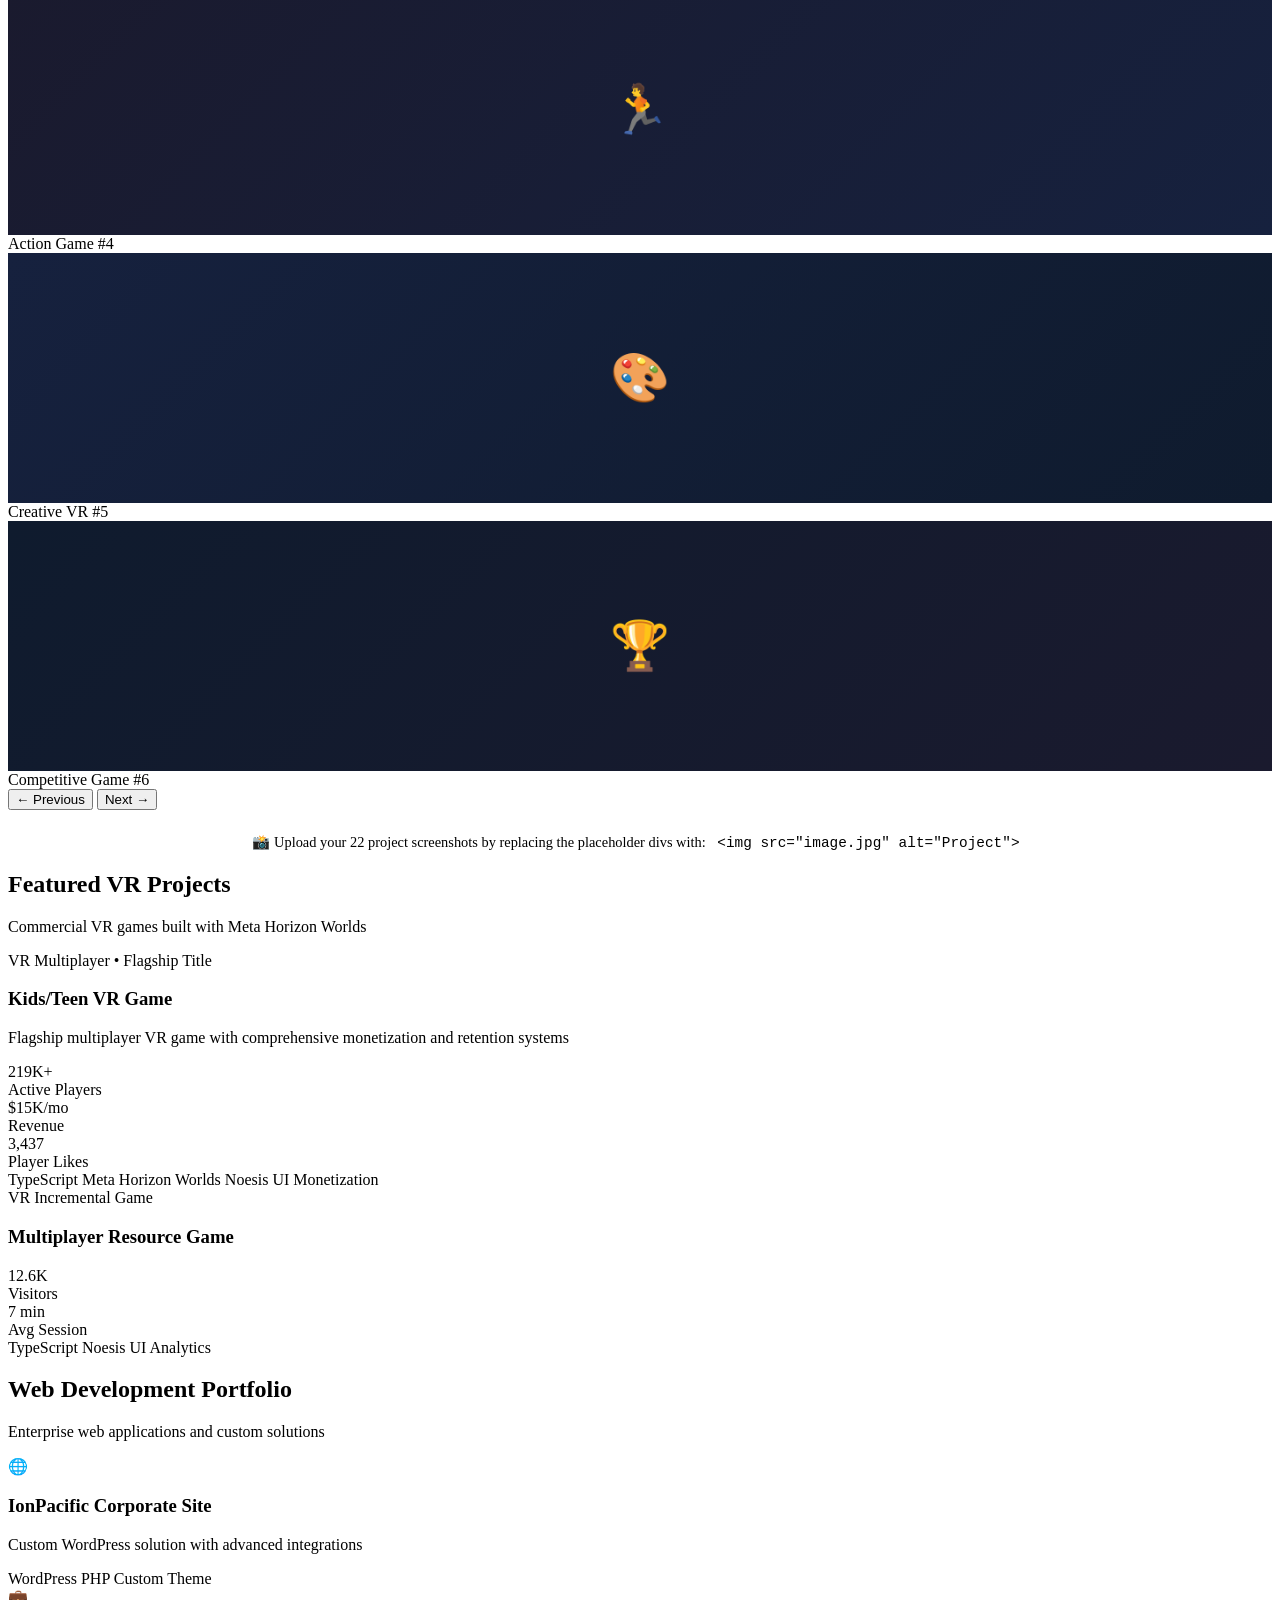
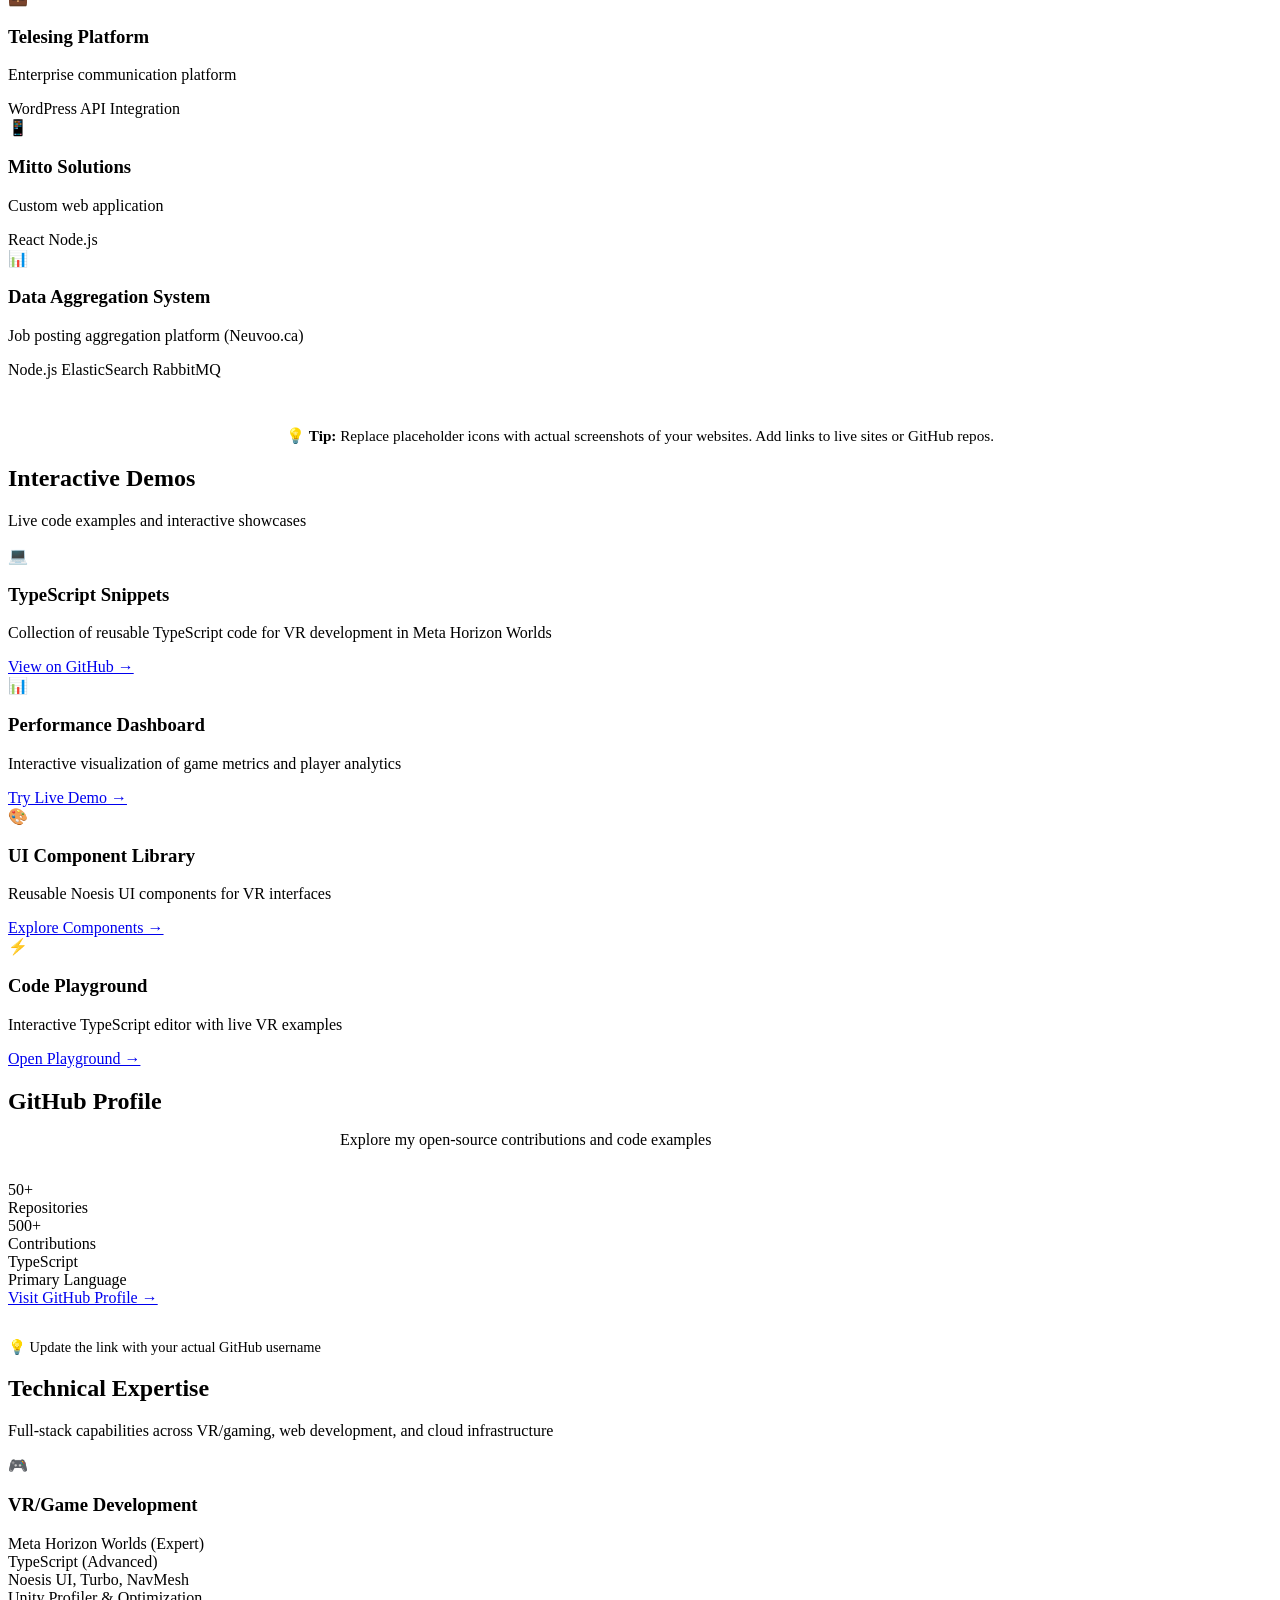
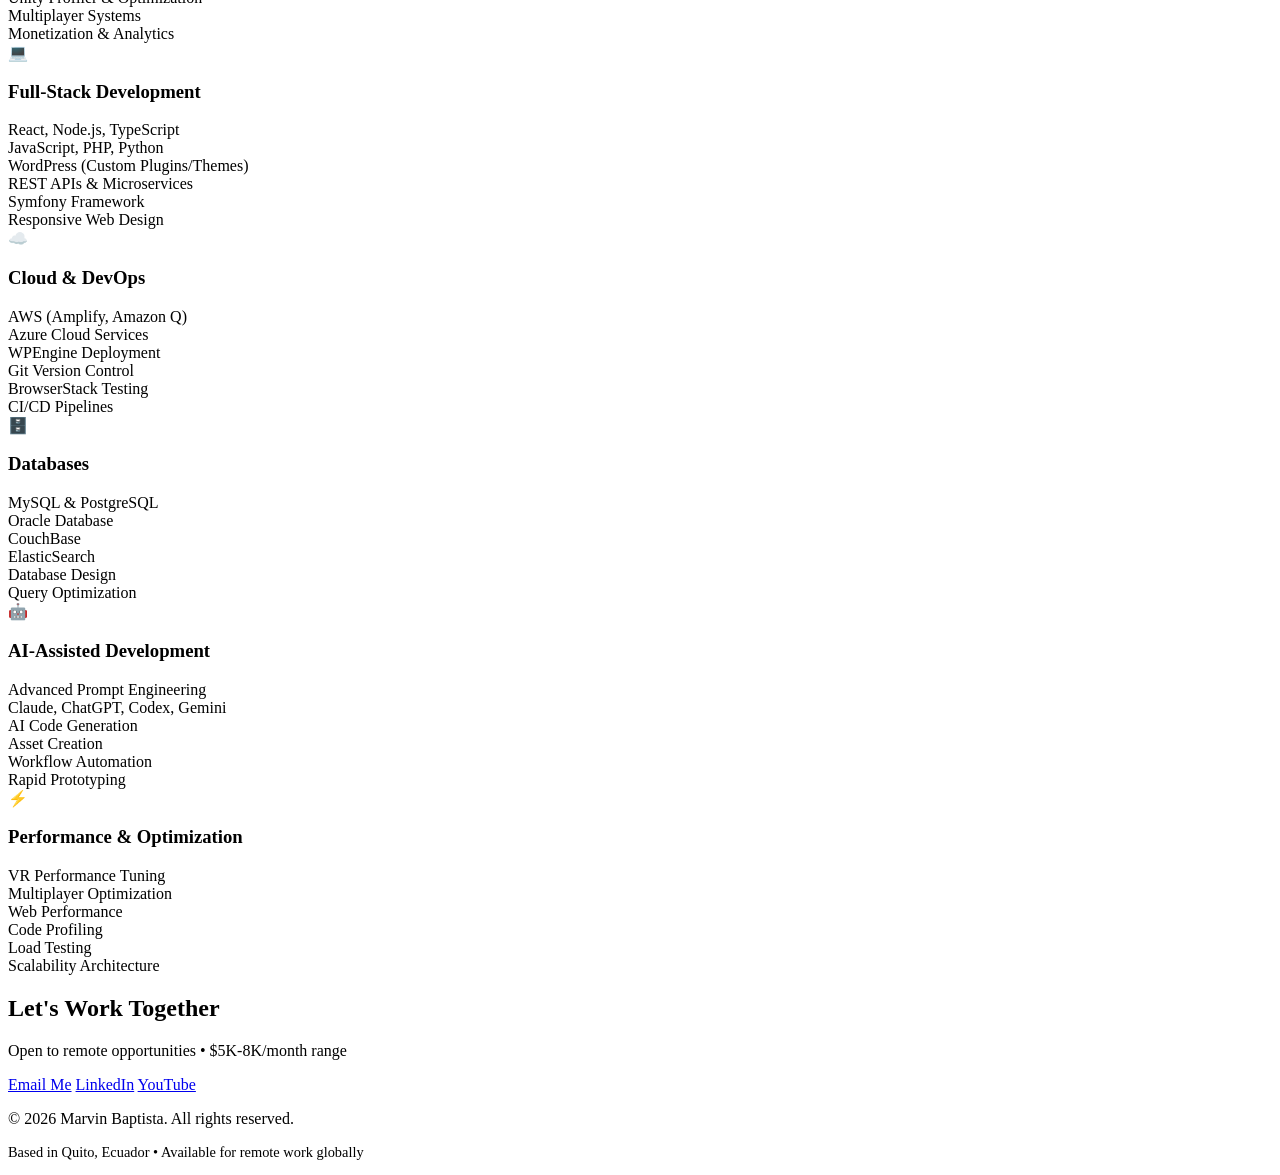
==== commit 0b1dabbc: "fix issue style" ====
--- a/index.html
+++ b/index.html
@@ -2,485 +2,10 @@
 <html lang="en">
 <head>
     <meta charset="UTF-8">
-    <meta name="viewport" content="width=device-width, initial-scale=1.0">
-    <title>Marvin Baptista - Senior Full-Stack Developer | VR/Game Development</title>
-    <meta name="description" content="Senior Full-Stack Developer specializing in VR/Game Development and Web Technologies. 10+ years experience, 20+ shipped VR games, $15K+ monthly revenue.">
-    
-    <link rel="preconnect" href="https://fonts.googleapis.com">
-    <link rel="preconnect" href="https://fonts.gstatic.com" crossorigin>
-    <link href="https://fonts.googleapis.com/css2?family=Archivo+Black&family=DM+Sans:wght@400;500;700&display=swap" rel="stylesheet">
-    
-    <link rel="stylesheet" href="assets/css/style.css">
+    <meta http-equiv="refresh" content="0; url=docs/index.html">
+    <title>Redirecting�</title>
 </head>
 <body>
-    <!-- Navigation -->
-    <nav>
-        <div class="container">
-            <div class="logo">MB</div>
-            <ul>
-                <li><a href="#showcase">Showcase</a></li>
-                <li><a href="#work">VR Projects</a></li>
-                <li><a href="#web">Web Portfolio</a></li>
-                <li><a href="#demos">Demos</a></li>
-                <li><a href="#skills">Skills</a></li>
-                <li><a href="#contact">Contact</a></li>
-            </ul>
-        </div>
-    </nav>
-
-    <!-- Hero Section -->
-    <section class="hero">
-        <div class="hero-content">
-            <div class="hero-label">Available for Remote Work • $5K-8K/month</div>
-            <h1>MARVIN BAPTISTA</h1>
-            <p class="subtitle">
-                Senior Full-Stack Developer specializing in VR/Game Development and Web Technologies. 
-                Building immersive experiences and scalable applications.
-            </p>
-            <div class="hero-stats">
-                <div class="stat">
-                    <span class="stat-number">10+</span>
-                    <span class="stat-label">Years Experience</span>
-                </div>
-                <div class="stat">
-                    <span class="stat-number">20+</span>
-                    <span class="stat-label">VR Games Shipped</span>
-                </div>
-                <div class="stat">
-                    <span class="stat-number">219K+</span>
-                    <span class="stat-label">Active Players</span>
-                </div>
-                <div class="stat">
-                    <span class="stat-number">$15K+</span>
-                    <span class="stat-label">Monthly Revenue</span>
-                </div>
-            </div>
-        </div>
-    </section>
-
-    <!-- Video Showcase Section -->
-    <section id="showcase">
-        <h2 class="section-title">Video Showcase</h2>
-        <p class="section-subtitle">
-            Watch a compilation of VR games and projects I've developed
-        </p>
-        
-        <div class="container">
-            <div class="video-showcase">
-                <div class="video-container">
-                    <!-- Replace VIDEO_ID with your actual YouTube video ID -->
-                    <iframe 
-                        src="https://youtu.be/90lKkxqsgBM" 
-                        title="Marvin Baptista - VR Game Development Showcase." 
-                        frameborder="0" 
-                        allow="accelerometer; autoplay; clipboard-write; encrypted-media; gyroscope; picture-in-picture" 
-                        allowfullscreen>
-                    </iframe>
-                </div>
-                <div class="video-info">
-                    <h3>VR Game Development Highlights</h3>
-                    <p class="case-study-description">
-                        A compilation showcasing gameplay, mechanics, and features from 20+ VR games 
-                        developed for Meta Horizon Worlds platform.
-                    </p>
-                </div>
-            </div>
-
-            <!-- Project Gallery Carousel -->
-            <div class="gallery-carousel">
-                <h3 style="text-align: center; font-family: 'Archivo Black'; margin-bottom: 2rem; font-size: 1.8rem;">
-                    Project Gallery (22 Games)
-                </h3>
-                <div class="carousel-container" id="carousel">
-                    <!-- Placeholder for 22 project images -->
-                    <div class="carousel-item">
-                        <div style="width: 100%; height: 250px; background: linear-gradient(135deg, #1a1a2e 0%, #16213e 100%); display: flex; align-items: center; justify-content: center; color: #9ca3b8; font-size: 3rem;">🎮</div>
-                        <div class="carousel-caption">VR Multiplayer Game #1</div>
-                    </div>
-                    <div class="carousel-item">
-                        <div style="width: 100%; height: 250px; background: linear-gradient(135deg, #16213e 0%, #0f1b2e 100%); display: flex; align-items: center; justify-content: center; color: #9ca3b8; font-size: 3rem;">🎯</div>
-                        <div class="carousel-caption">VR Experience #2</div>
-                    </div>
-                    <div class="carousel-item">
-                        <div style="width: 100%; height: 250px; background: linear-gradient(135deg, #0f1b2e 0%, #1a1a2e 100%); display: flex; align-items: center; justify-content: center; color: #9ca3b8; font-size: 3rem;">⚽</div>
-                        <div class="carousel-caption">Sports VR Game #3</div>
-                    </div>
-                    <div class="carousel-item">
-                        <div style="width: 100%; height: 250px; background: linear-gradient(135deg, #1a1a2e 0%, #16213e 100%); display: flex; align-items: center; justify-content: center; color: #9ca3b8; font-size: 3rem;">🏃</div>
-                        <div class="carousel-caption">Action Game #4</div>
-                    </div>
-                    <div class="carousel-item">
-                        <div style="width: 100%; height: 250px; background: linear-gradient(135deg, #16213e 0%, #0f1b2e 100%); display: flex; align-items: center; justify-content: center; color: #9ca3b8; font-size: 3rem;">🎨</div>
-                        <div class="carousel-caption">Creative VR #5</div>
-                    </div>
-                    <div class="carousel-item">
-                        <div style="width: 100%; height: 250px; background: linear-gradient(135deg, #0f1b2e 0%, #1a1a2e 100%); display: flex; align-items: center; justify-content: center; color: #9ca3b8; font-size: 3rem;">🏆</div>
-                        <div class="carousel-caption">Competitive Game #6</div>
-                    </div>
-                    <!-- Add 16 more items to reach 22 total -->
-                </div>
-                <div class="carousel-controls">
-                    <button class="carousel-btn" onclick="scrollCarousel(-1)">← Previous</button>
-                    <button class="carousel-btn" onclick="scrollCarousel(1)">Next →</button>
-                </div>
-                <p style="text-align: center; color: var(--text-secondary); margin-top: 1.5rem; font-size: 0.9rem;">
-                    📸 Upload your 22 project screenshots by replacing the placeholder divs with: 
-                    <code style="background: rgba(255,255,255,0.1); padding: 0.2rem 0.5rem; border-radius: 4px;">&lt;img src="image.jpg" alt="Project"&gt;</code>
-                </p>
-            </div>
-        </div>
-    </section>
-
-    <!-- VR Projects Case Studies (condensed from v1) -->
-    <section id="work">
-        <h2 class="section-title">Featured VR Projects</h2>
-        <p class="section-subtitle">
-            Commercial VR games built with Meta Horizon Worlds
-        </p>
-        
-        <div class="case-studies">
-            <!-- Case Study 1 - Condensed -->
-            <div class="case-study">
-                <div class="case-study-header">
-                    <div class="case-tag">VR Multiplayer • Flagship Title</div>
-                    <h3>Kids/Teen VR Game</h3>
-                    <p class="case-study-description">
-                        Flagship multiplayer VR game with comprehensive monetization and retention systems
-                    </p>
-                </div>
-                <div class="case-study-content">
-                    <div class="case-metrics">
-                        <div class="metric">
-                            <div class="metric-value">219K+</div>
-                            <div class="metric-label">Active Players</div>
-                        </div>
-                        <div class="metric">
-                            <div class="metric-value">$15K/mo</div>
-                            <div class="metric-label">Revenue</div>
-                        </div>
-                        <div class="metric">
-                            <div class="metric-value">3,437</div>
-                            <div class="metric-label">Player Likes</div>
-                        </div>
-                    </div>
-                    <div class="tech-stack">
-                        <span class="tech-tag">TypeScript</span>
-                        <span class="tech-tag">Meta Horizon Worlds</span>
-                        <span class="tech-tag">Noesis UI</span>
-                        <span class="tech-tag">Monetization</span>
-                    </div>
-                </div>
-            </div>
-
-            <!-- More condensed case studies -->
-            <div class="case-study">
-                <div class="case-study-header">
-                    <div class="case-tag">VR Incremental Game</div>
-                    <h3>Multiplayer Resource Game</h3>
-                </div>
-                <div class="case-study-content">
-                    <div class="case-metrics">
-                        <div class="metric">
-                            <div class="metric-value">12.6K</div>
-                            <div class="metric-label">Visitors</div>
-                        </div>
-                        <div class="metric">
-                            <div class="metric-value">7 min</div>
-                            <div class="metric-label">Avg Session</div>
-                        </div>
-                    </div>
-                    <div class="tech-stack">
-                        <span class="tech-tag">TypeScript</span>
-                        <span class="tech-tag">Noesis UI</span>
-                        <span class="tech-tag">Analytics</span>
-                    </div>
-                </div>
-            </div>
-        </div>
-    </section>
-
-    <!-- Web Portfolio Section - NEW -->
-    <section id="web">
-        <h2 class="section-title">Web Development Portfolio</h2>
-        <p class="section-subtitle">
-            Enterprise web applications and custom solutions
-        </p>
-        
-        <div class="container">
-            <div class="web-portfolio-grid">
-                <!-- Web Project 1 -->
-                <div class="portfolio-item">
-                    <div class="portfolio-thumbnail">🌐</div>
-                    <div class="portfolio-info">
-                        <h3>IonPacific Corporate Site</h3>
-                        <p>Custom WordPress solution with advanced integrations</p>
-                        <div class="portfolio-tags">
-                            <span class="portfolio-tag">WordPress</span>
-                            <span class="portfolio-tag">PHP</span>
-                            <span class="portfolio-tag">Custom Theme</span>
-                        </div>
-                    </div>
-                </div>
-
-                <!-- Web Project 2 -->
-                <div class="portfolio-item">
-                    <div class="portfolio-thumbnail">💼</div>
-                    <div class="portfolio-info">
-                        <h3>Telesing Platform</h3>
-                        <p>Enterprise communication platform</p>
-                        <div class="portfolio-tags">
-                            <span class="portfolio-tag">WordPress</span>
-                            <span class="portfolio-tag">API Integration</span>
-                        </div>
-                    </div>
-                </div>
-
-                <!-- Web Project 3 -->
-                <div class="portfolio-item">
-                    <div class="portfolio-thumbnail">📱</div>
-                    <div class="portfolio-info">
-                        <h3>Mitto Solutions</h3>
-                        <p>Custom web application</p>
-                        <div class="portfolio-tags">
-                            <span class="portfolio-tag">React</span>
-                            <span class="portfolio-tag">Node.js</span>
-                        </div>
-                    </div>
-                </div>
-
-                <!-- Add more portfolio items -->
-                <div class="portfolio-item">
-                    <div class="portfolio-thumbnail">📊</div>
-                    <div class="portfolio-info">
-                        <h3>Data Aggregation System</h3>
-                        <p>Job posting aggregation platform (Neuvoo.ca)</p>
-                        <div class="portfolio-tags">
-                            <span class="portfolio-tag">Node.js</span>
-                            <span class="portfolio-tag">ElasticSearch</span>
-                            <span class="portfolio-tag">RabbitMQ</span>
-                        </div>
-                    </div>
-                </div>
-            </div>
-            
-            <p style="text-align: center; color: var(--text-secondary); margin-top: 3rem; font-size: 0.95rem;">
-                💡 <strong>Tip:</strong> Replace placeholder icons with actual screenshots of your websites. 
-                Add links to live sites or GitHub repos.
-            </p>
-        </div>
-    </section>
-
-    <!-- Interactive Demos Section - NEW -->
-    <section id="demos">
-        <h2 class="section-title">Interactive Demos</h2>
-        <p class="section-subtitle">
-            Live code examples and interactive showcases
-        </p>
-        
-        <div class="container">
-            <div class="demo-grid">
-                <div class="demo-card">
-                    <div class="demo-icon">💻</div>
-                    <h3>TypeScript Snippets</h3>
-                    <p>Collection of reusable TypeScript code for VR development in Meta Horizon Worlds</p>
-                    <a href="#" class="demo-btn">View on GitHub →</a>
-                </div>
-
-                <div class="demo-card">
-                    <div class="demo-icon">📊</div>
-                    <h3>Performance Dashboard</h3>
-                    <p>Interactive visualization of game metrics and player analytics</p>
-                    <a href="#" class="demo-btn">Try Live Demo →</a>
-                </div>
-
-                <div class="demo-card">
-                    <div class="demo-icon">🎨</div>
-                    <h3>UI Component Library</h3>
-                    <p>Reusable Noesis UI components for VR interfaces</p>
-                    <a href="#" class="demo-btn">Explore Components →</a>
-                </div>
-
-                <div class="demo-card">
-                    <div class="demo-icon">⚡</div>
-                    <h3>Code Playground</h3>
-                    <p>Interactive TypeScript editor with live VR examples</p>
-                    <a href="#" class="demo-btn">Open Playground →</a>
-                </div>
-            </div>
-        </div>
-    </section>
-
-    <!-- GitHub Section - NEW -->
-    <section id="github">
-        <div class="container">
-            <div class="github-section">
-                <h2 class="section-title" style="margin-bottom: 1rem;">GitHub Profile</h2>
-                <p class="case-study-description" style="max-width: 600px; margin: 0 auto 2rem;">
-                    Explore my open-source contributions and code examples
-                </p>
-                
-                <div class="github-stats">
-                    <div class="github-stat">
-                        <div class="github-stat-value">50+</div>
-                        <div class="stat-label">Repositories</div>
-                    </div>
-                    <div class="github-stat">
-                        <div class="github-stat-value">500+</div>
-                        <div class="stat-label">Contributions</div>
-                    </div>
-                    <div class="github-stat">
-                        <div class="github-stat-value">TypeScript</div>
-                        <div class="stat-label">Primary Language</div>
-                    </div>
-                </div>
-                
-                <a href="https://github.com/YOUR_GITHUB_USERNAME" target="_blank" class="github-link">
-                    Visit GitHub Profile →
-                </a>
-                
-                <p style="color: var(--text-secondary); margin-top: 2rem; font-size: 0.9rem;">
-                    💡 Update the link with your actual GitHub username
-                </p>
-            </div>
-        </div>
-    </section>
-
-    <!-- Skills Section (from v1) -->
-    <section id="skills">
-        <h2 class="section-title">Technical Expertise</h2>
-        <p class="section-subtitle">
-            Full-stack capabilities across VR/gaming, web development, and cloud infrastructure
-        </p>
-        
-        <div class="skills-grid">
-            <div class="skill-card">
-                <div class="skill-icon">🎮</div>
-                <h3>VR/Game Development</h3>
-                <div class="skill-list">
-                    Meta Horizon Worlds (Expert)<br>
-                    TypeScript (Advanced)<br>
-                    Noesis UI, Turbo, NavMesh<br>
-                    Unity Profiler & Optimization<br>
-                    Multiplayer Systems<br>
-                    Monetization & Analytics
-                </div>
-            </div>
-
-            <div class="skill-card">
-                <div class="skill-icon">💻</div>
-                <h3>Full-Stack Development</h3>
-                <div class="skill-list">
-                    React, Node.js, TypeScript<br>
-                    JavaScript, PHP, Python<br>
-                    WordPress (Custom Plugins/Themes)<br>
-                    REST APIs & Microservices<br>
-                    Symfony Framework<br>
-                    Responsive Web Design
-                </div>
-            </div>
-
-            <div class="skill-card">
-                <div class="skill-icon">☁️</div>
-                <h3>Cloud & DevOps</h3>
-                <div class="skill-list">
-                    AWS (Amplify, Amazon Q)<br>
-                    Azure Cloud Services<br>
-                    WPEngine Deployment<br>
-                    Git Version Control<br>
-                    BrowserStack Testing<br>
-                    CI/CD Pipelines
-                </div>
-            </div>
-
-            <div class="skill-card">
-                <div class="skill-icon">🗄️</div>
-                <h3>Databases</h3>
-                <div class="skill-list">
-                    MySQL & PostgreSQL<br>
-                    Oracle Database<br>
-                    CouchBase<br>
-                    ElasticSearch<br>
-                    Database Design<br>
-                    Query Optimization
-                </div>
-            </div>
-
-            <div class="skill-card">
-                <div class="skill-icon">🤖</div>
-                <h3>AI-Assisted Development</h3>
-                <div class="skill-list">
-                    Advanced Prompt Engineering<br>
-                    Claude, ChatGPT, Codex, Gemini<br>
-                    AI Code Generation<br>
-                    Asset Creation<br>
-                    Workflow Automation<br>
-                    Rapid Prototyping
-                </div>
-            </div>
-
-            <div class="skill-card">
-                <div class="skill-icon">⚡</div>
-                <h3>Performance & Optimization</h3>
-                <div class="skill-list">
-                    VR Performance Tuning<br>
-                    Multiplayer Optimization<br>
-                    Web Performance<br>
-                    Code Profiling<br>
-                    Load Testing<br>
-                    Scalability Architecture
-                </div>
-            </div>
-        </div>
-    </section>
-
-    <!-- Contact Section (from v1) -->
-    <section id="contact" class="contact">
-        <h2 class="section-title">Let's Work Together</h2>
-        <p class="section-subtitle">
-            Open to remote opportunities • $5K-8K/month range
-        </p>
-        
-        <div class="contact-buttons">
-            <a href="mailto:marvinbaptista@gmail.com" class="btn">Email Me</a>
-            <a href="https://linkedin.com/in/marvinbaptista" target="_blank" class="btn btn-secondary">LinkedIn</a>
-            <a href="https://youtube.com/@marvinbaptistavr2288" target="_blank" class="btn btn-secondary">YouTube</a>
-        </div>
-    </section>
-
-    <!-- Footer -->
-    <footer>
-        <p>&copy; 2026 Marvin Baptista. All rights reserved.</p>
-        <p style="margin-top: 0.5rem; font-size: 0.9rem;">
-            Based in Quito, Ecuador • Available for remote work globally
-        </p>
-    </footer>
-
-    <script>
-        // Carousel functionality
-        let currentSlide = 0;
-        const carousel = document.getElementById('carousel');
-        const items = document.querySelectorAll('.carousel-item');
-        const totalSlides = items.length;
-
-        function scrollCarousel(direction) {
-            const itemWidth = items[0].offsetWidth + 24; // width + gap
-            currentSlide += direction;
-            
-            // Loop carousel
-            if (currentSlide < 0) {
-                currentSlide = totalSlides - 3;
-            } else if (currentSlide > totalSlides - 3) {
-                currentSlide = 0;
-            }
-            
-            carousel.style.transform = `translateX(-${currentSlide * itemWidth}px)`;
-        }
-
-        // Auto-scroll carousel every 5 seconds
-        setInterval(() => {
-            scrollCarousel(1);
-        }, 5000);
-    </script>
-    <script src="assets/js/main.js"></script>
+    <p>Redirecting to <a href="docs/index.html">/docs/index.html</a>�</p>
 </body>
 </html>
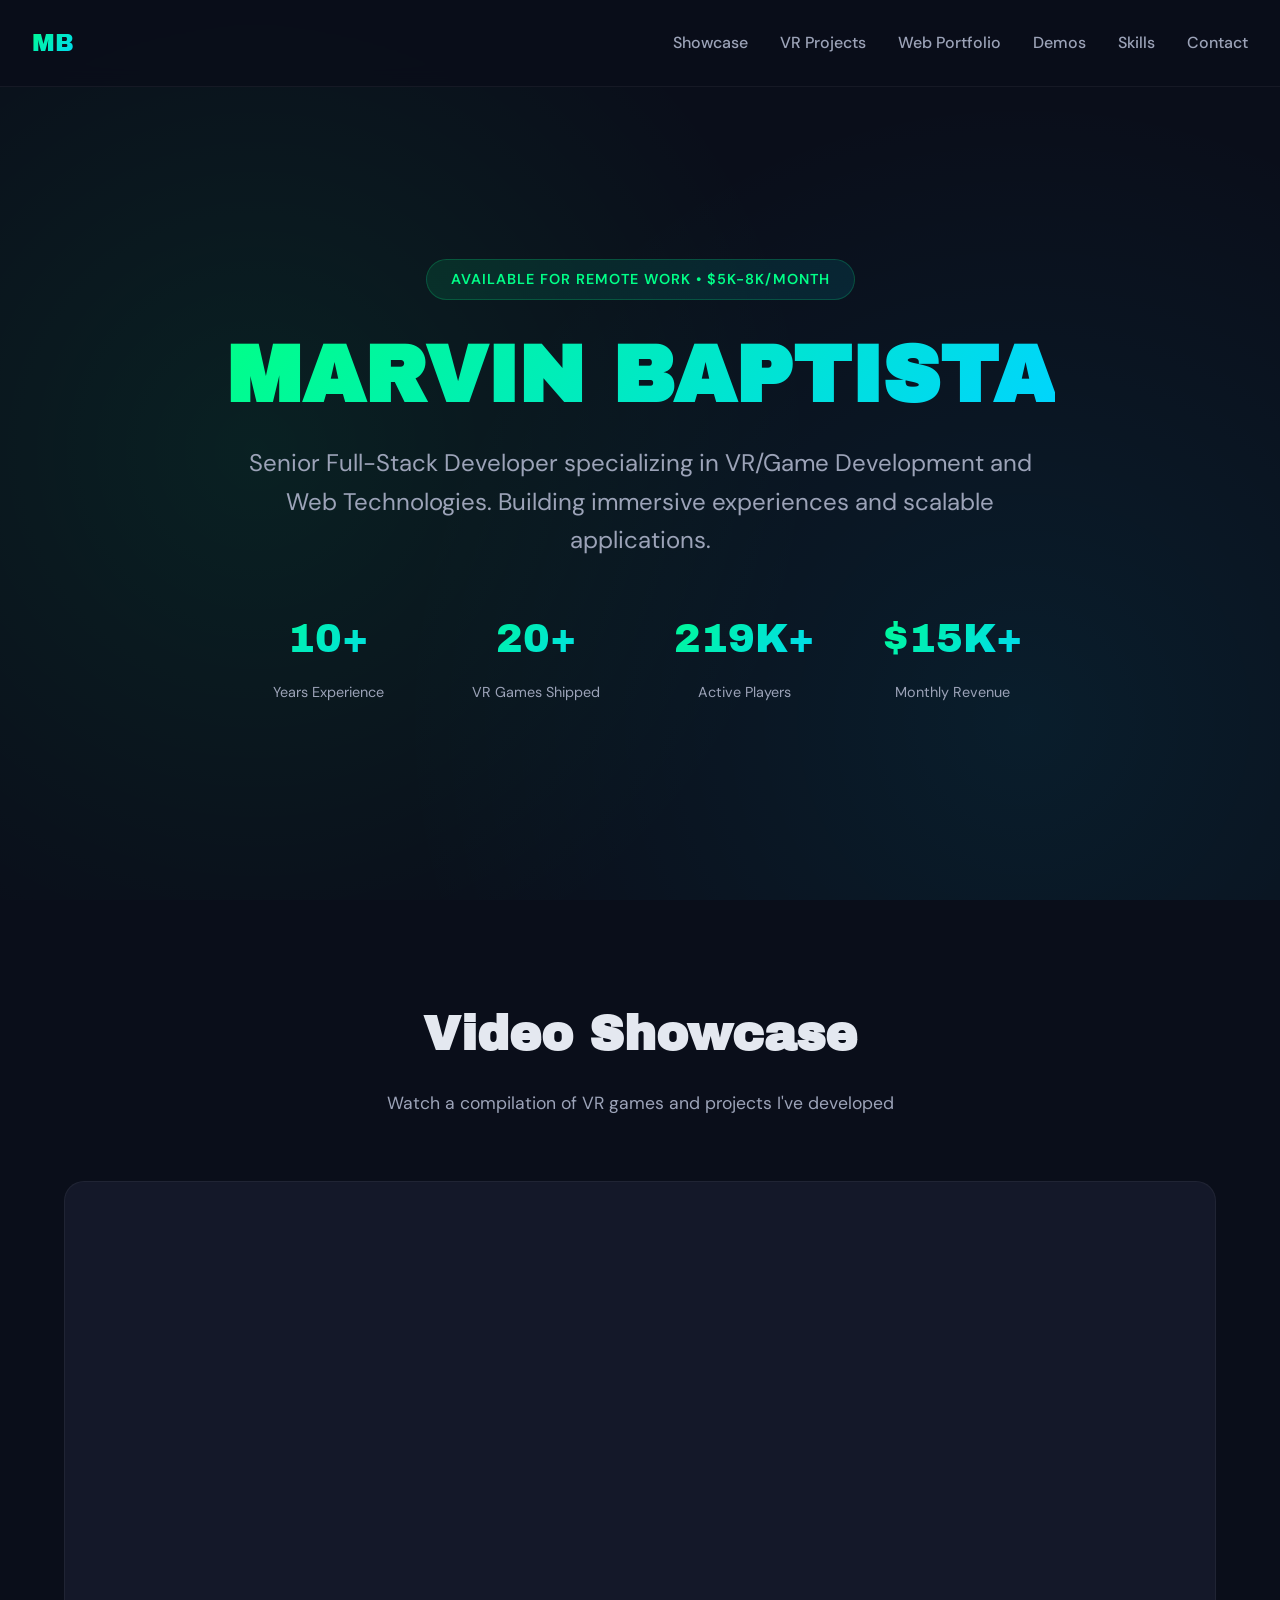
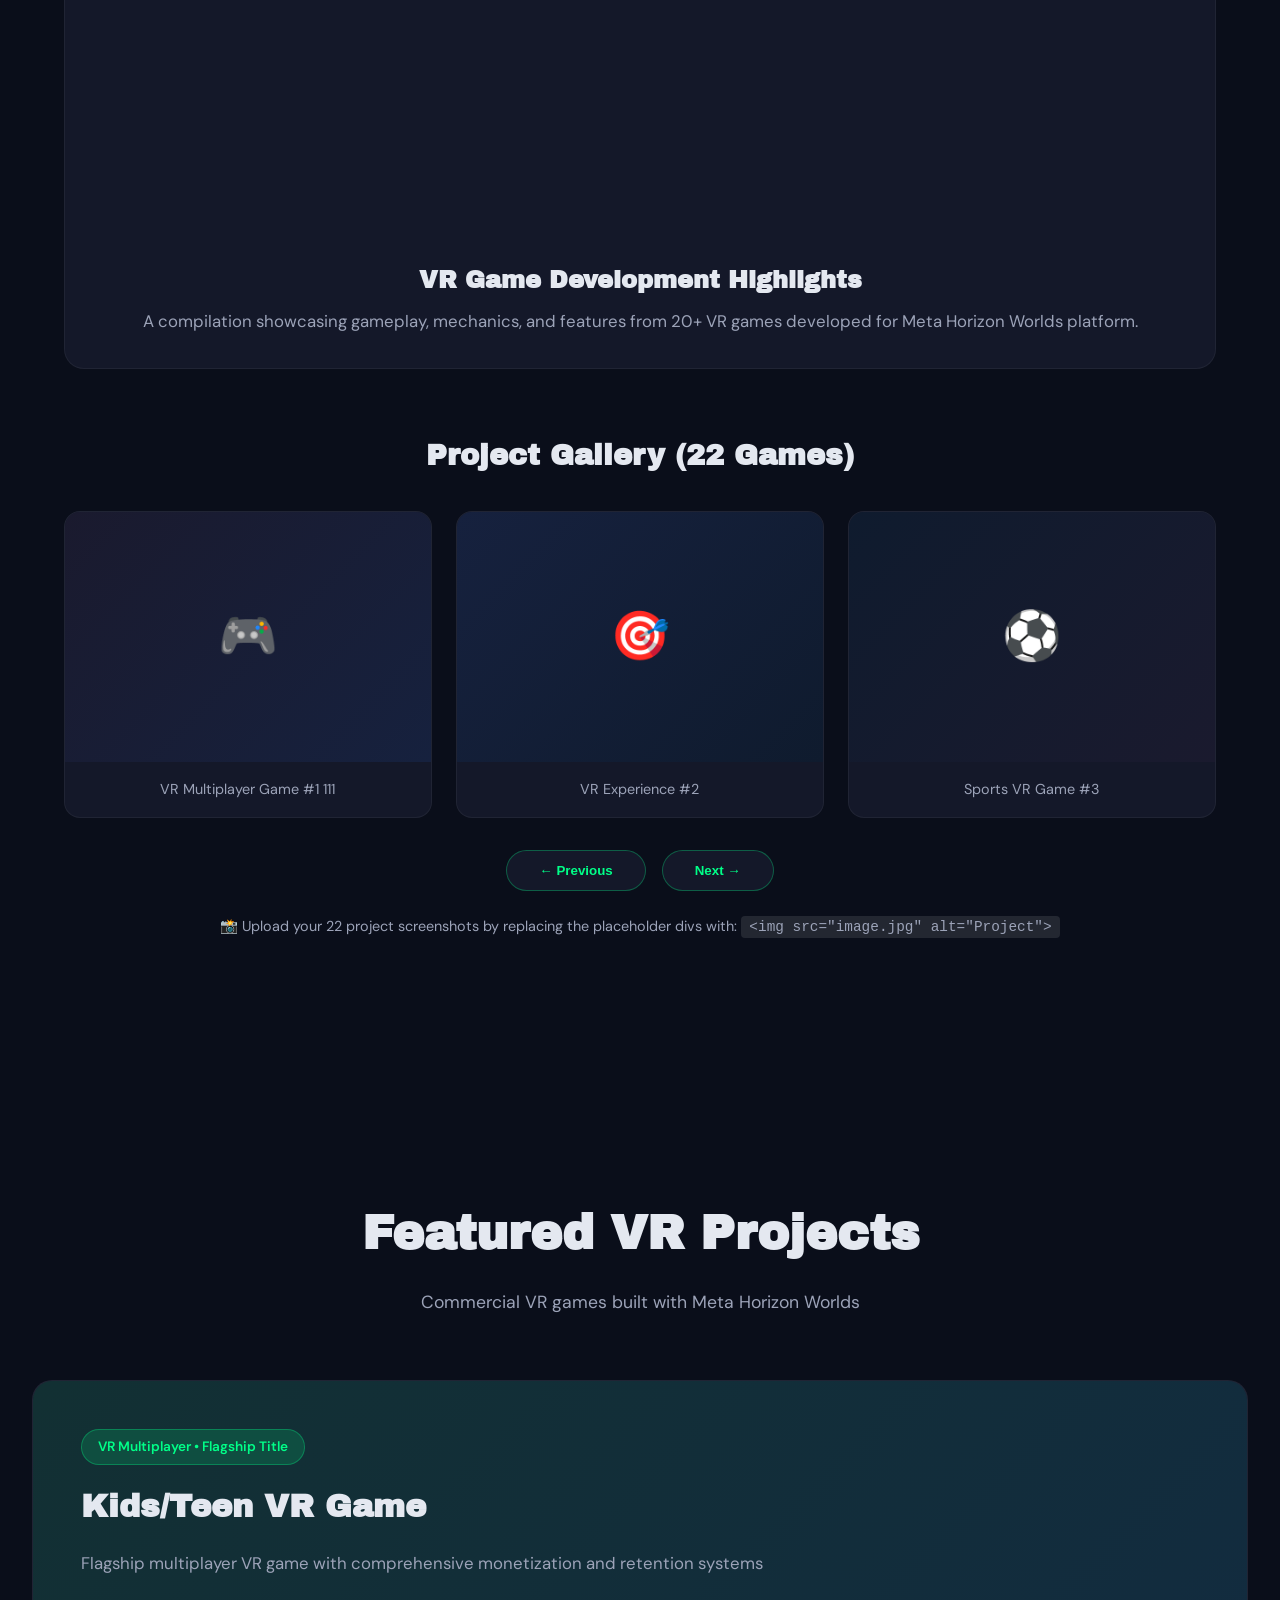
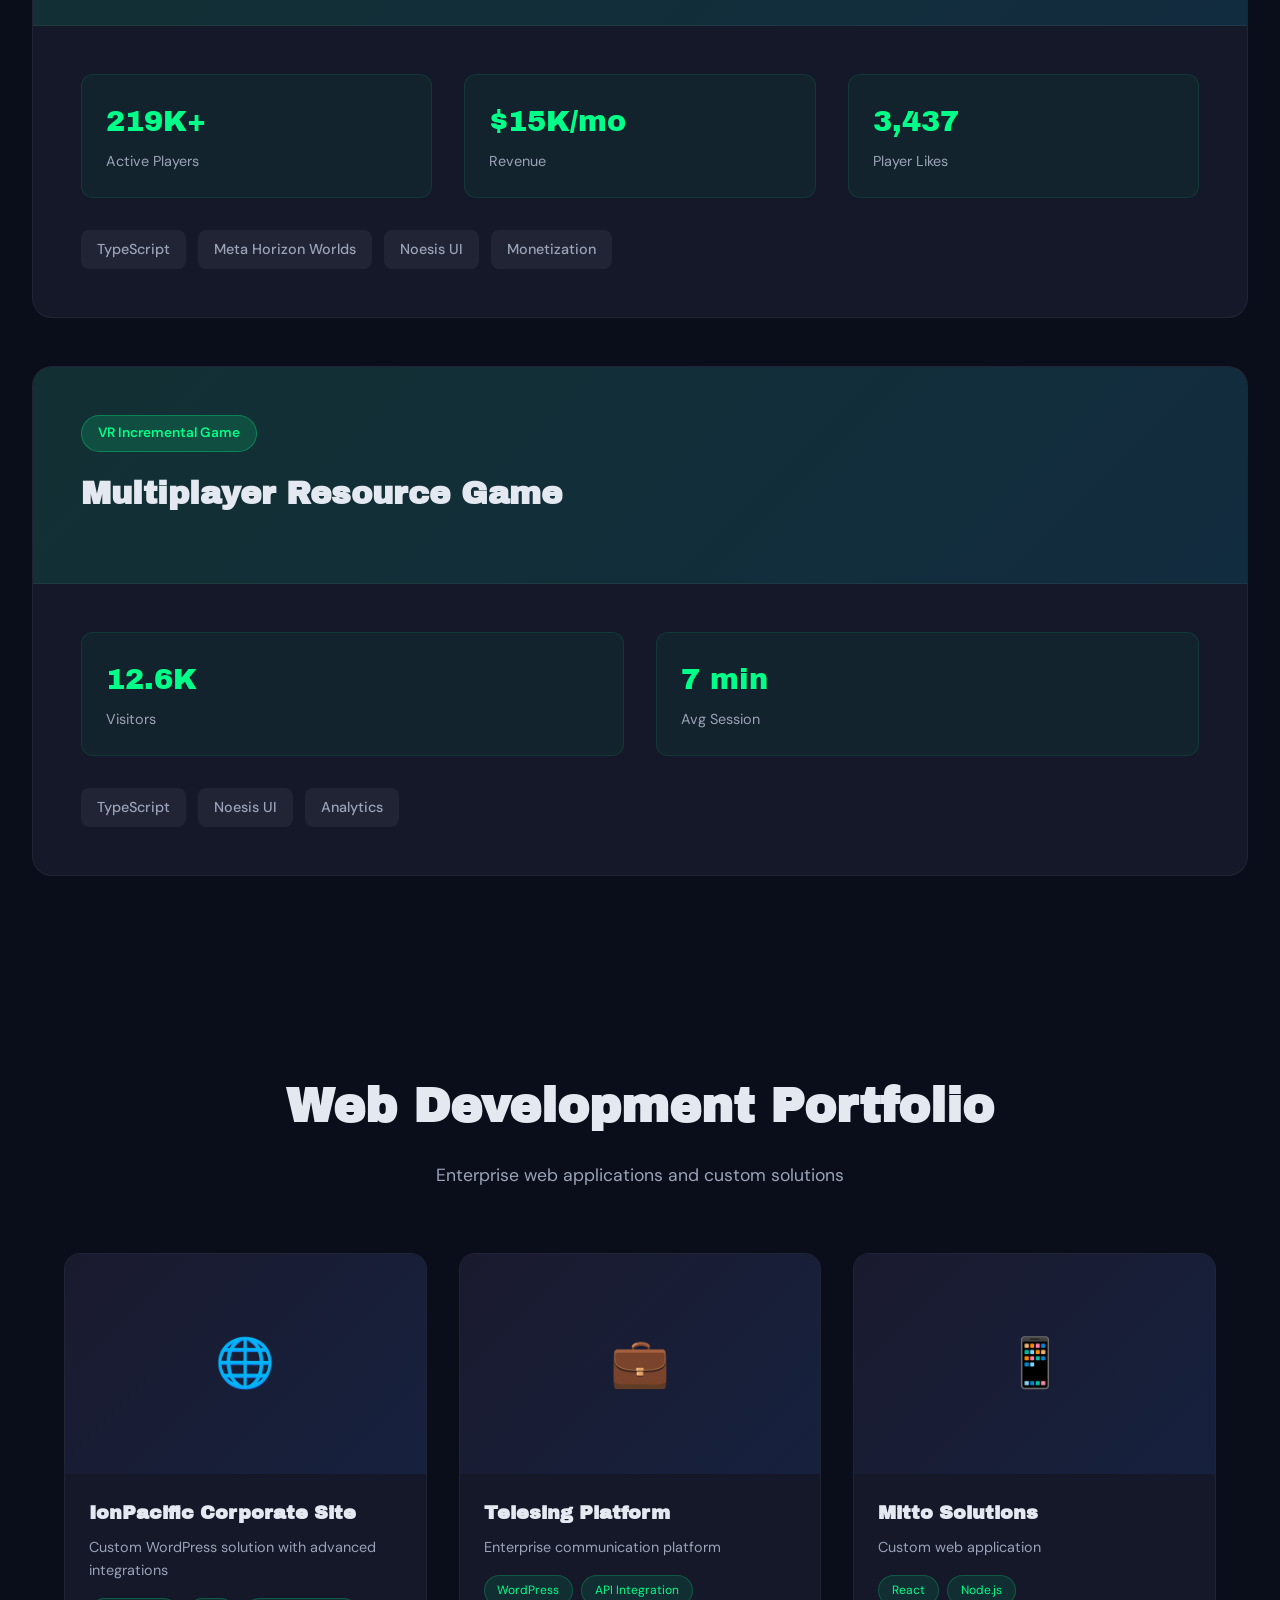
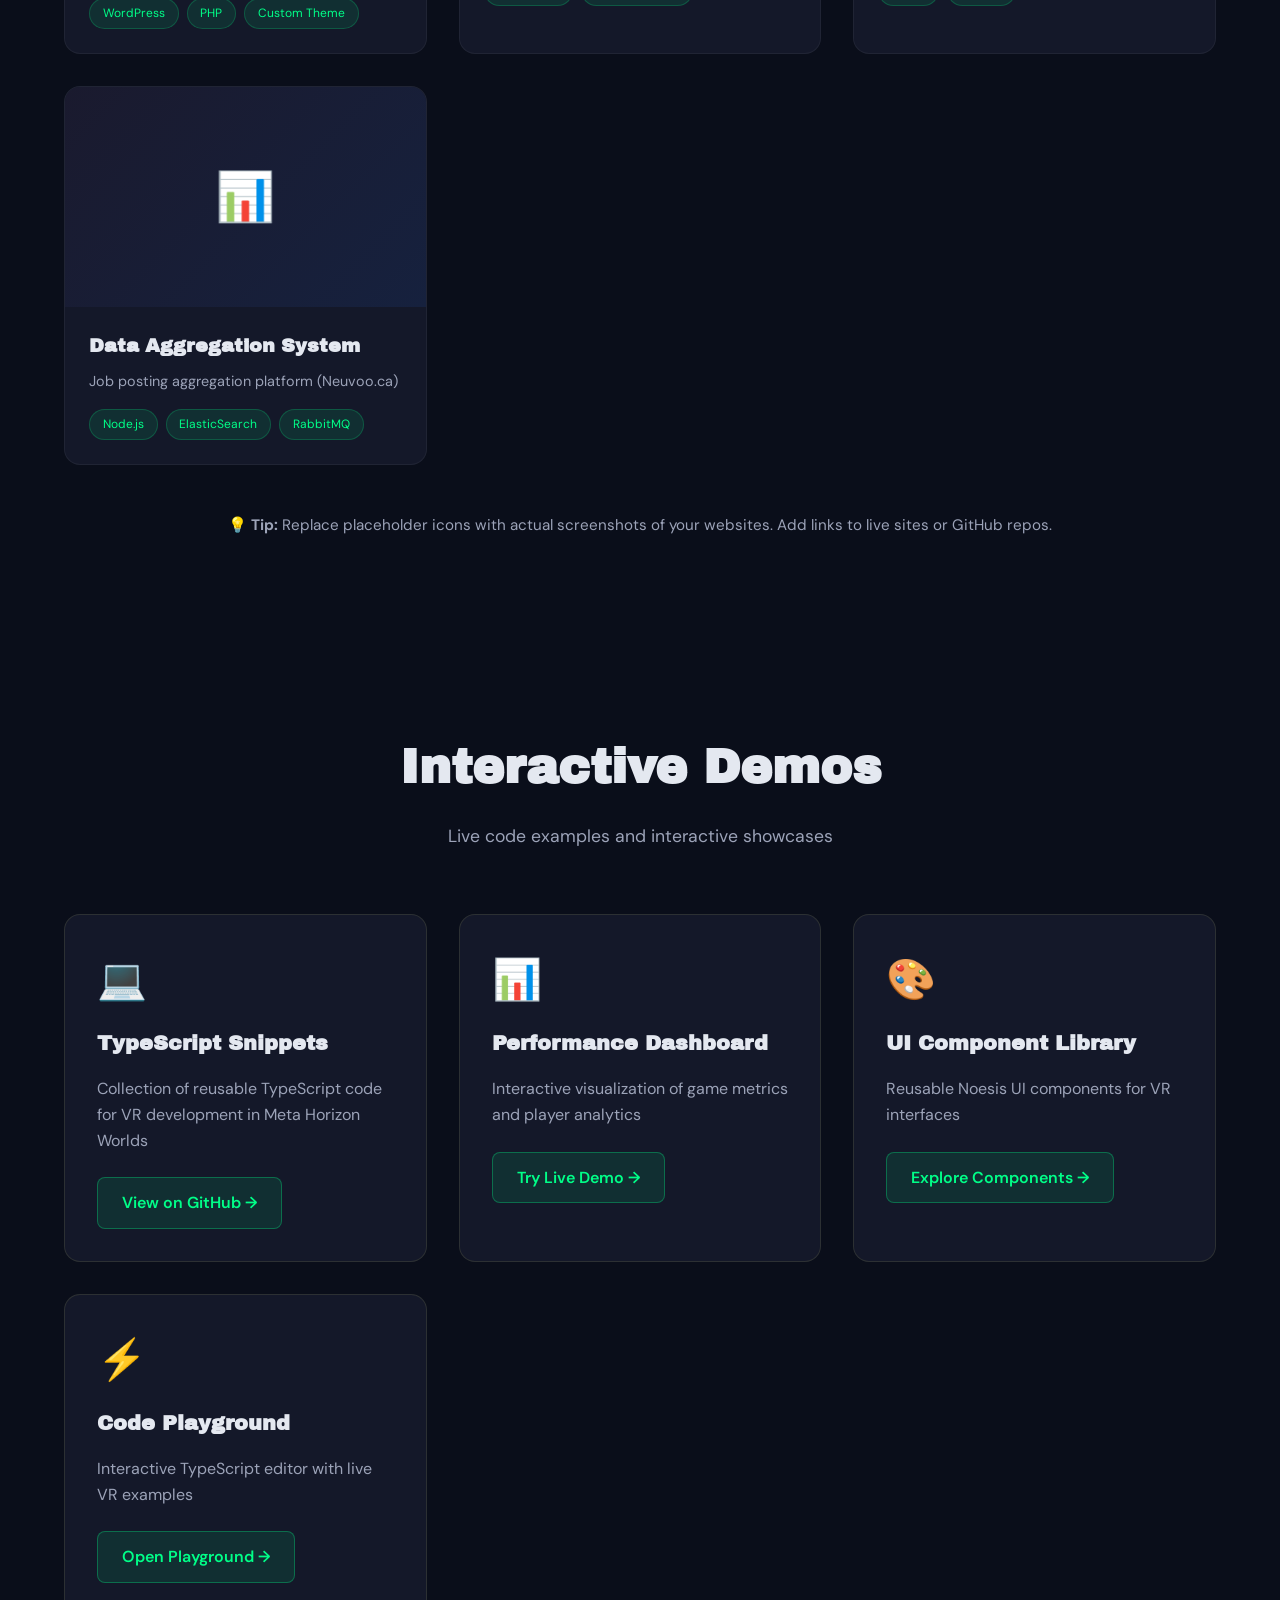
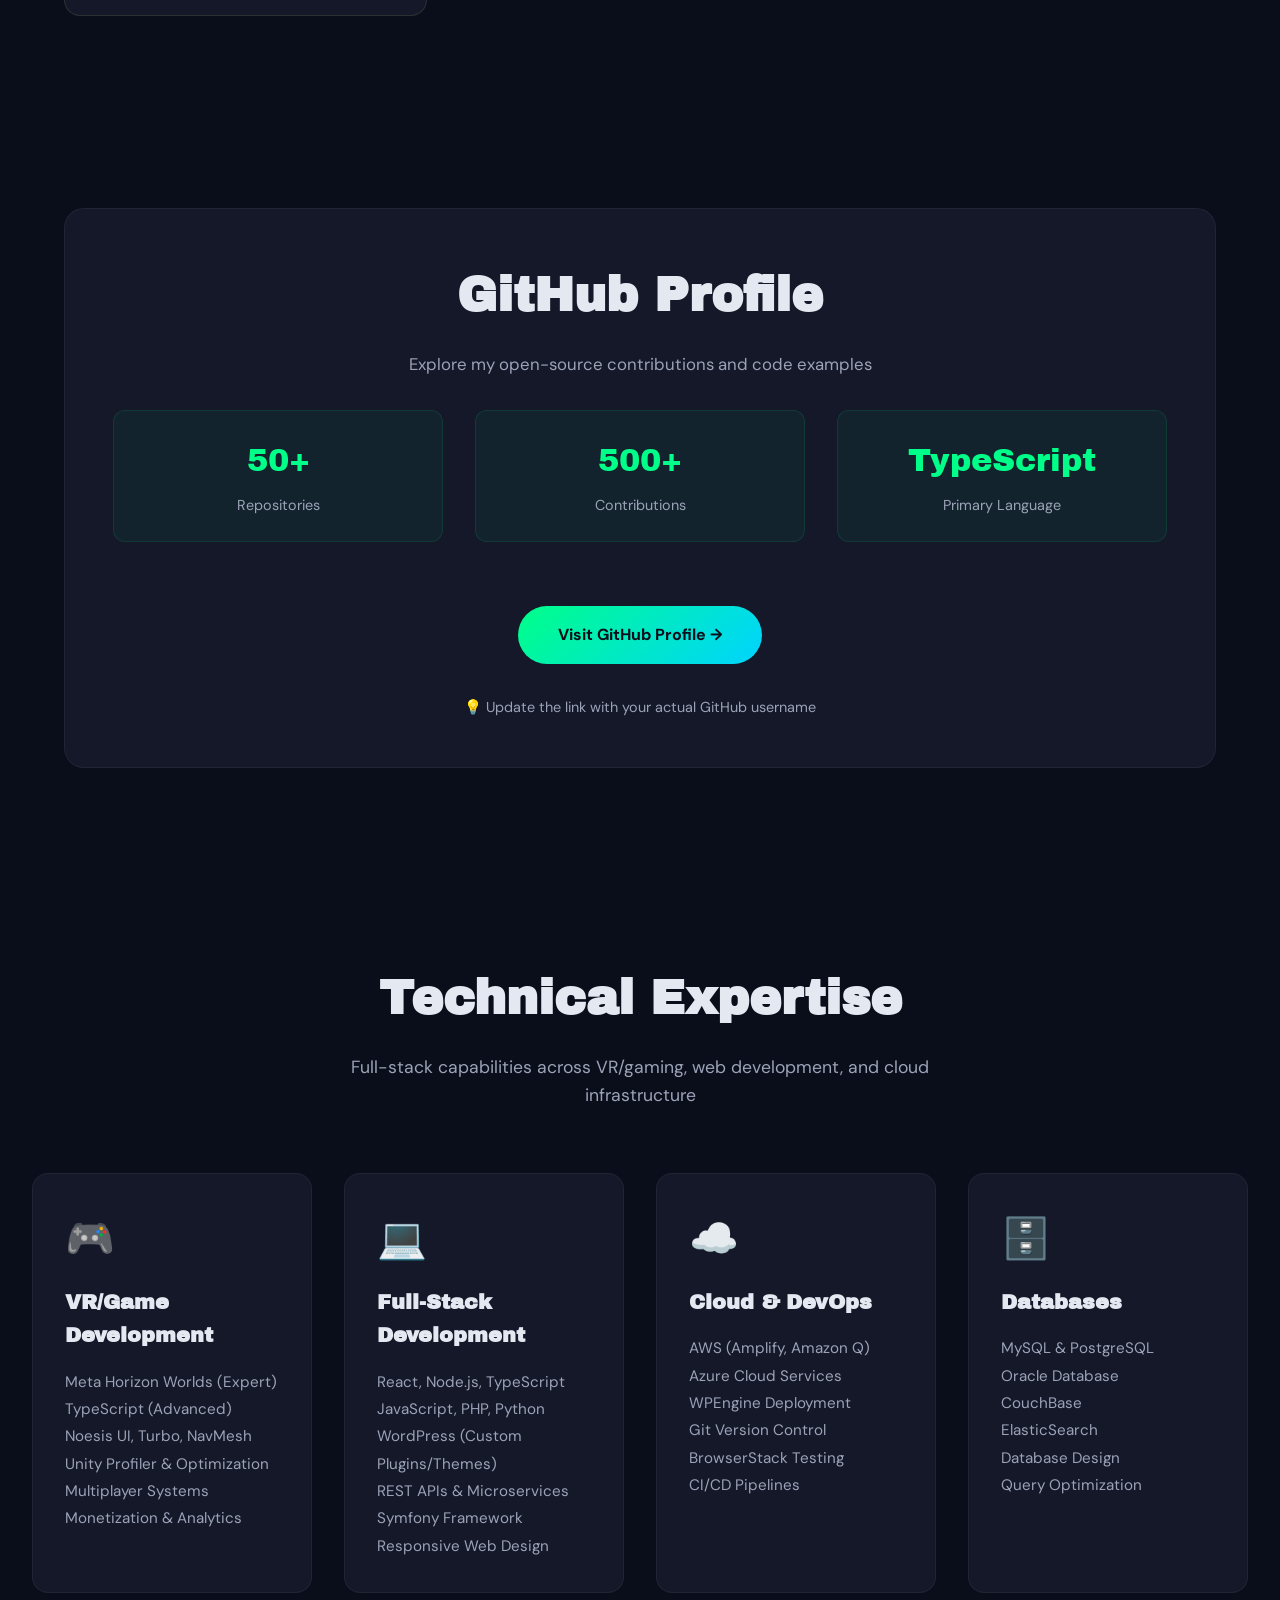
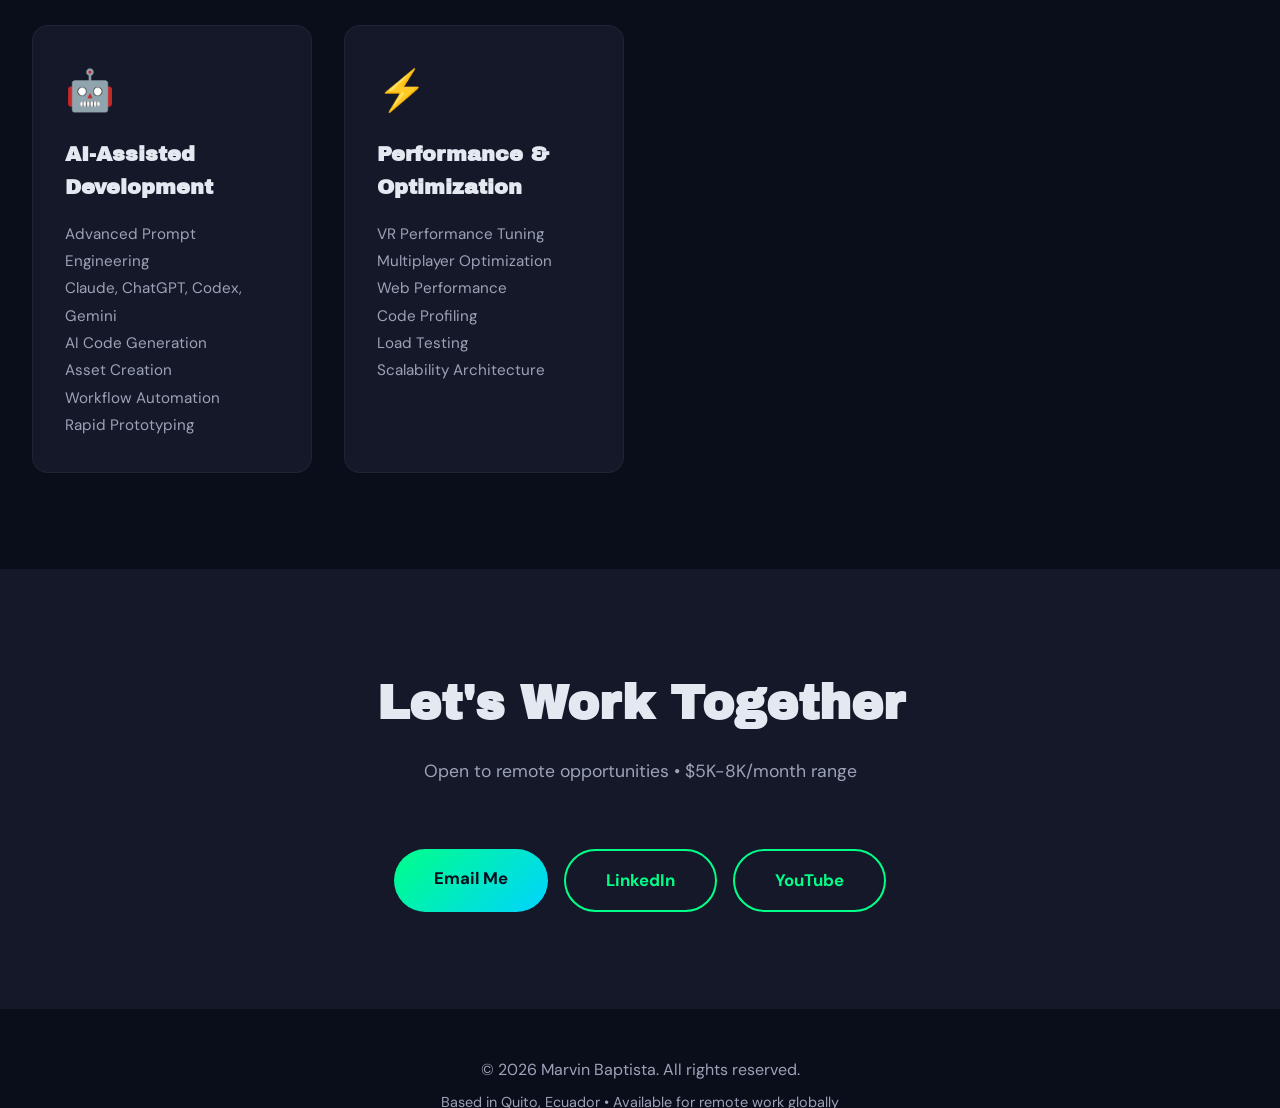
==== commit f0585b61: "update css update css" ====
(no text change in the page or its own stylesheets)
